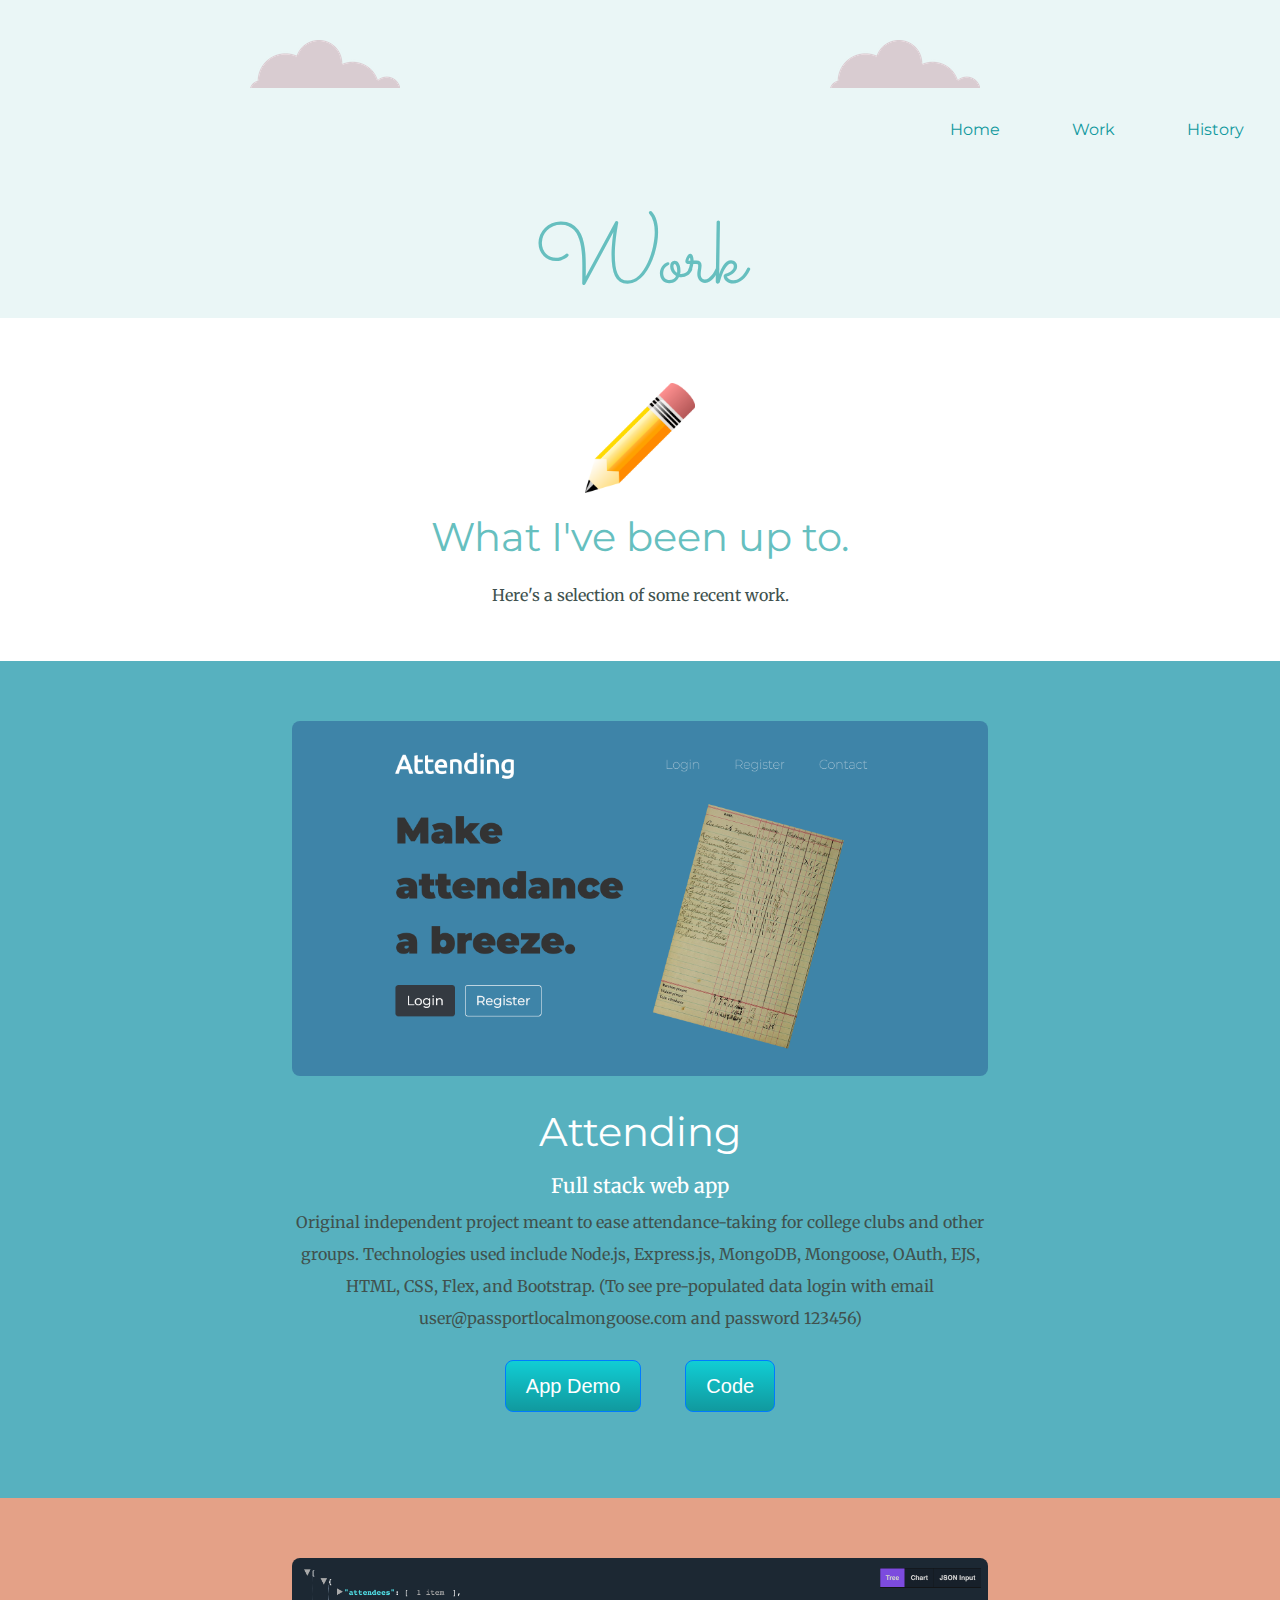
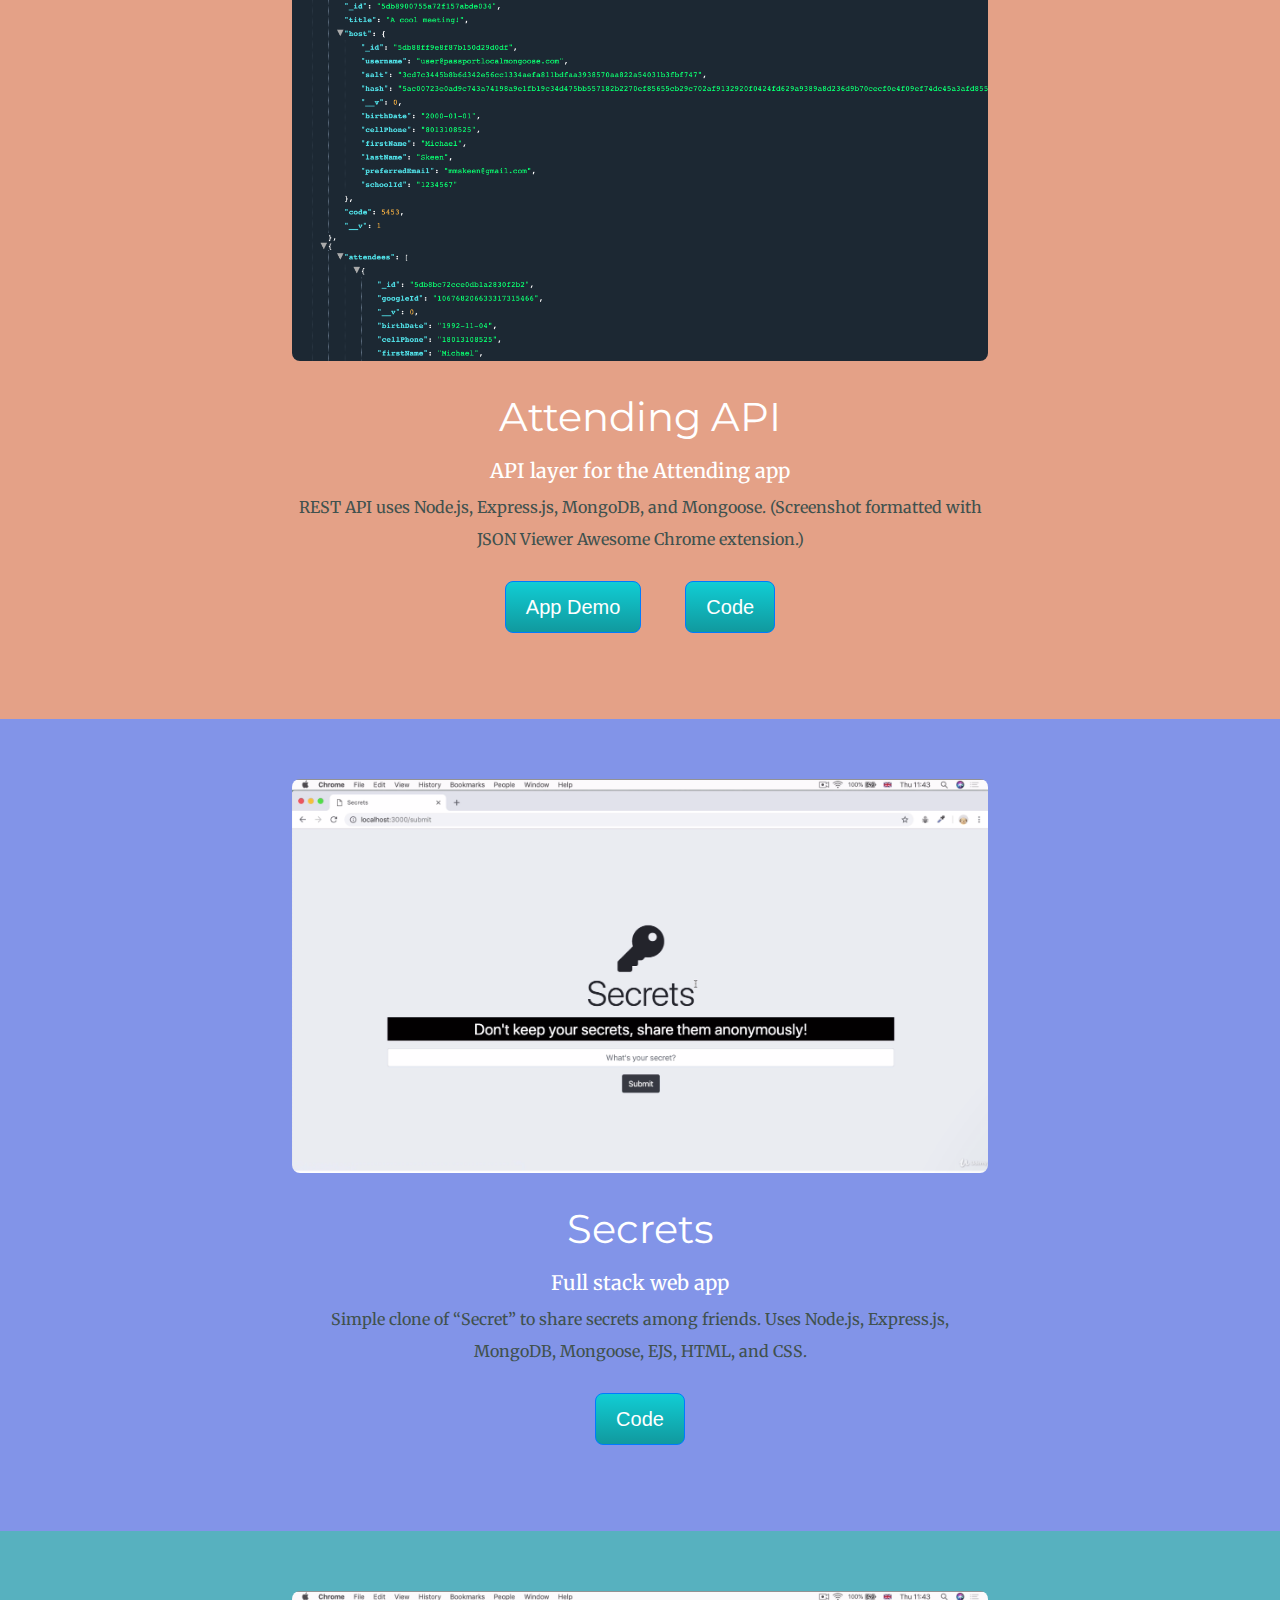
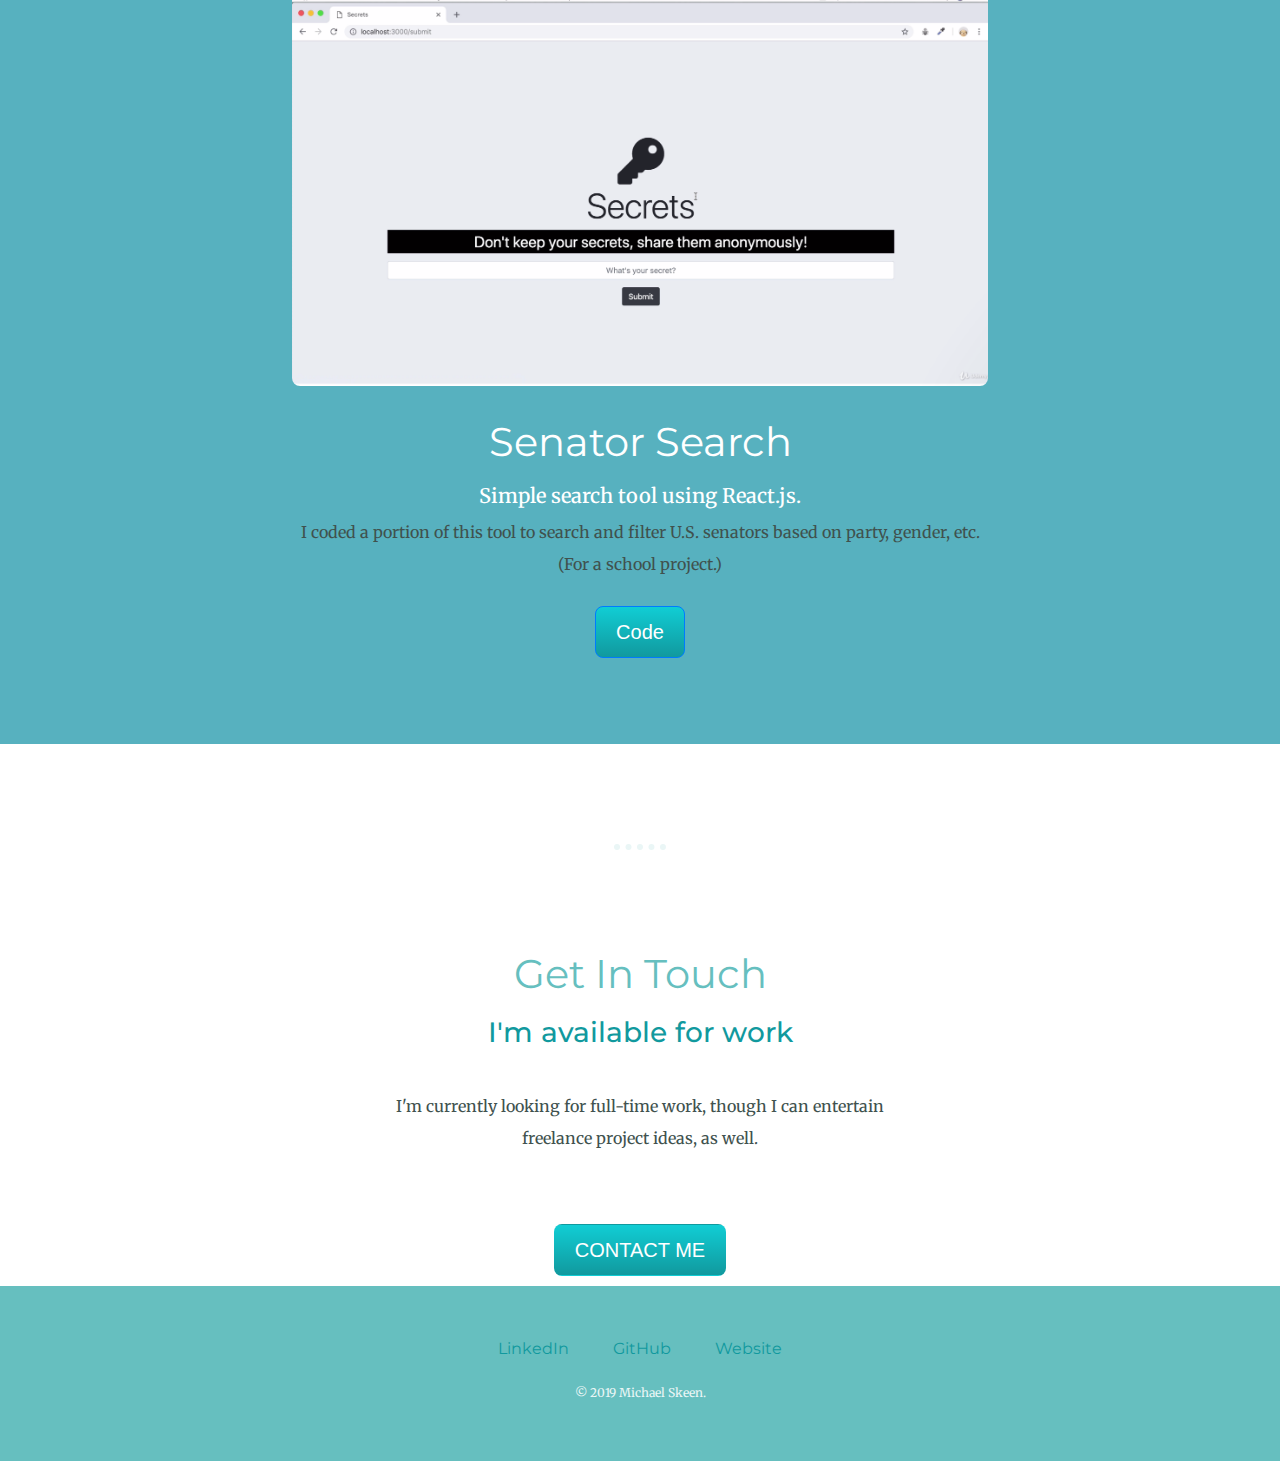
==== work.html @ 591f27da "first commit" ====
<!DOCTYPE html>
<html lang="en" dir="ltr">
  <head>
    <meta charset="utf-8">
    <title>Michael Skeen</title>
    <link rel="stylesheet" href="https://maxcdn.bootstrapcdn.com/bootstrap/4.4.1/css/bootstrap.min.css">
    <link rel="stylesheet" href="css/styles.css">
    <link rel="icon" href="favicon.ico">
    <link href="https://fonts.googleapis.com/css?family=Merriweather|Montserrat|Sacramento&display=swap" rel="stylesheet">
  </head>
  <body>
    <div class="top-container">
      <!-- Nav Bar -->
      <ul class="nav justify-content-end">
        <li class="nav-item">
          <a class="nav-link" href="index.html">Home</a>
        </li>
        <li class="nav-item">
          <a class="nav-link" href="#">Work</a>
        </li>
        <li class="nav-item">
          <a class="nav-link" href="#">History</a>
        </li>
      </ul>

      <img class="top-cloud" src="images/cloud.png" alt="cloud img" />
      <h1>Work</h1>
      <img class="left-cloud" src="images/cloud.png" alt="cloud img" />
    </div>
      <div class="profile portfolio-container-0">
        <img class="pencil-pic" src="images/big-pencil-vector-art.png" alt="pencil pic">
        <h2>What I've been up to.</h2>
        <p class="intro">Here's a selection of some recent work.</p>
      </div>

      <div class="project-container-1">
        <div class="project attending">
          <img class="program-screenshot" src="images/Attending-Screenshot.png" alt="programming icon">
          <div class="project-info">
            <h2>Attending</h2>
            <h5>Full stack web app</h5>
            <p>Original independent project meant to ease attendance-taking for college clubs and other groups.
              Technologies used include Node.js, Express.js, MongoDB, Mongoose, OAuth, EJS, HTML, CSS, Flex, and Bootstrap.
              (To see pre-populated data login with email user@passportlocalmongoose.com and password 123456)
            </p>
            <p>
              <a href="http://attendance-ejs.herokuapp.com/" class="btn btn-primary" target="_blank">App Demo</a>
              <a href="https://github.com/mmskeen/attendance" class="btn btn-primary" target="_blank">Code</a>
            </p>
          </div>
        </div>
      </div>
      <div class="project-container-2">
        <div class="project attending">
          <img class="program-screenshot" src="images/Attendance-API-Screenshot.png" alt="programming icon">
          <div class="project-info">
            <h2>Attending API</h2>
            <h5>API layer for the Attending app</h5>
            <p>REST API uses Node.js, Express.js, MongoDB, and Mongoose.
              (Screenshot formatted with JSON Viewer Awesome Chrome extension</a>.)
            </p>
            <p>
              <a href="https://attendance-api-124.herokuapp.com/meetings" class="btn btn-primary" target="_blank">App Demo</a>
              <a href="https://github.com/mmskeen/attendance-api" class="btn btn-primary" target="_blank">Code</a>
            </p>
          </div>
        </div>
      </div>
      <div class="project-container-3">
        <div class="project attending">
          <img class="program-screenshot" src="images/Secret-Screenshot.png" alt="programming icon">
          <div class="project-info">
            <h2>Secrets</h2>
            <h5>Full stack web app</h5>
            <p>Simple clone of “Secret” to share secrets among friends.
              Uses Node.js, Express.js, MongoDB, Mongoose, EJS, HTML, and CSS.
            </p>
            <p>
              <a href="https://github.com/mmskeen/secret" class="btn btn-primary" target="_blank">Code</a>
            </p>
          </div>
        </div>
      </div>
      <div class="project-container-4">
        <div class="project attending">
          <img class="program-screenshot" src="images/Secret-Screenshot.png" alt="programming icon">
          <div class="project-info">
            <h2>Senator Search</h2>
            <h5>Simple search tool using React.js.</h5>
            <p>I coded a portion of this tool to search and filter U.S. senators based on party, gender, etc.
              (For a school project.)
            </p>
            <p>
              <a href="https://github.com/mmskeen/senator-search" class="btn btn-primary" target="_blank">Code</a>
            </p>
          </div>
        </div>
      </div>

      <hr>
      <div class="contact-me">
        <h2>Get In Touch</h2>
        <h3>I'm available for work</h3>
        <p class="contact-msg">I'm currently looking for full-time work, though I can entertain freelance project ideas, as well.</p>
        <a class="btn" href="mailto:mmskeen@gmail.com">CONTACT ME</a>
      </div>


    <div class="bottom-container">
      <a class="footer-link" href="https://www.linkedin.com/in/michael-skeen/">LinkedIn</a>
      <a class="footer-link" href="https://github.com/mmskeen">GitHub</a>
      <a class="footer-link" href="index.html">Website</a>
      <p class="copyright">© 2019 Michael Skeen.</p>
    </div>
  </body>
</html>
---- css/styles.css ----
body {
  color: #40514E;
  margin: 0;
  text-align: center;
  font-family: 'Merriweather', serif;
  font-size: 100%;
}

hr {
  border-style: dotted none none none;
  border-color: #EAF6F6;
  border-width: 6px;
  margin: 100px auto;
  width: 4%;
}

h1 {
  margin: 50px auto 0 auto;
  font-family: 'Sacramento', cursive;
  font-size: 5.625rem;
  color: #66BFBF;
}

h2 {
  color: #66BFBF;
  font-family: 'Montserrat', sans-serif;
  font-size: 2.5rem;
  font-weight: normal;
  padding-bottom: 10px;
}

h3 {
  font-family: 'Montserrat', sans-serif;
  color: #11999E;
}

p {
  line-height: 2;
}

a {
  color: #11999E;
  font-family: 'Montserrat', sans-serif;
  margin: 10px 20px;
  text-decoration: none;
}

a:hover {
  color: #EAF6F6;
}

.top-container {
  background-color: #EAF6F6;
  position: relative;
  padding-top: 100px;
}

.middle-container {
  margin: 100px 0;
}

.portfolio-container-0 {
  margin: 50px 0 50px;
}

.project-container-1 {
  background-color: #57b1bf;
  padding: 60px;
}

.project-container-2 {
  background-color: #e4a187;
  padding: 60px;
}

.project-container-3{
  background-color: #798ce6ed;
  padding: 60px;
}

.project-container-4{
  background-color: #57b1bf;
  padding: 60px;
}

.project {
  margin: auto;
  width: 60%;
}

.project-info {
  padding: 2em 0 0;
}

.project h2, .project h5 {
  color: white;
}

.bottom-container {
  background-color: #66BFBF;
  padding: 50px 0 20px;
}

.pro {
  text-decoration: underline;
}

.intro {
  margin: auto;
  width: 30%;
}

.profile-pic {
  border-radius: 50%;
  height: 200px;
  margin-top: 50px;
  width: auto;
}

.pencil-pic {
  border-radius: 0%;
  height: 110px;
  margin-top: 15px;
  margin-bottom: 20px;
  width: auto;
}

.programming-icon {
  float: left;
  margin-right: 30px;
  width: 25%;
}

.program-screenshot {
  border-radius: 8px;
  max-width: 700px;
  width: 100%;
  height: auto;
}

.people-giph {
  float: right;
  margin-left: 30px;
  width: 25%;
}

.attribution {
  font-size: 7px;
}

.top-cloud {
  position: absolute;
  right: 300px;
  top: 40px;
}
.left-cloud {
  position: absolute;
  left: 250px;
  top: 40px;
}
.bottom-cloud {
  position: absolute;
  left: 250px;
  bottom: 300px;
}

.skill-row {
  margin: 100px auto;
  width: 50%;
  text-align: left;
}

.contact-msg {
  margin: 40px auto 60px;
  width: 40%;
}

.copyright {
  font-size: 0.75rem;
  color: #EAF6F6;
  padding: 20px 0;
}

.btn {
  background: #11cdd4;
  background-image: -webkit-linear-gradient(top, #11cdd4, #11999e);
  background-image: -moz-linear-gradient(top, #11cdd4, #11999e);
  background-image: -ms-linear-gradient(top, #11cdd4, #11999e);
  background-image: -o-linear-gradient(top, #11cdd4, #11999e);
  background-image: linear-gradient(to bottom, #11cdd4, #11999e);
  -webkit-border-radius: 8;
  -moz-border-radius: 8;
  border-radius: 8px;
  font-family: Arial;
  color: #ffffff;
  font-size: 20px;
  padding: 10px 20px 10px 20px;
  text-decoration: none;
}

.btn:hover {
  background: #30e3cb;
  background-image: -webkit-linear-gradient(top, #30e3cb, #2bc4ad);
  background-image: -moz-linear-gradient(top, #30e3cb, #2bc4ad);
  background-image: -ms-linear-gradient(top, #30e3cb, #2bc4ad);
  background-image: -o-linear-gradient(top, #30e3cb, #2bc4ad);
  background-image: linear-gradient(to bottom, #30e3cb, #2bc4ad);
  text-decoration: none;
}
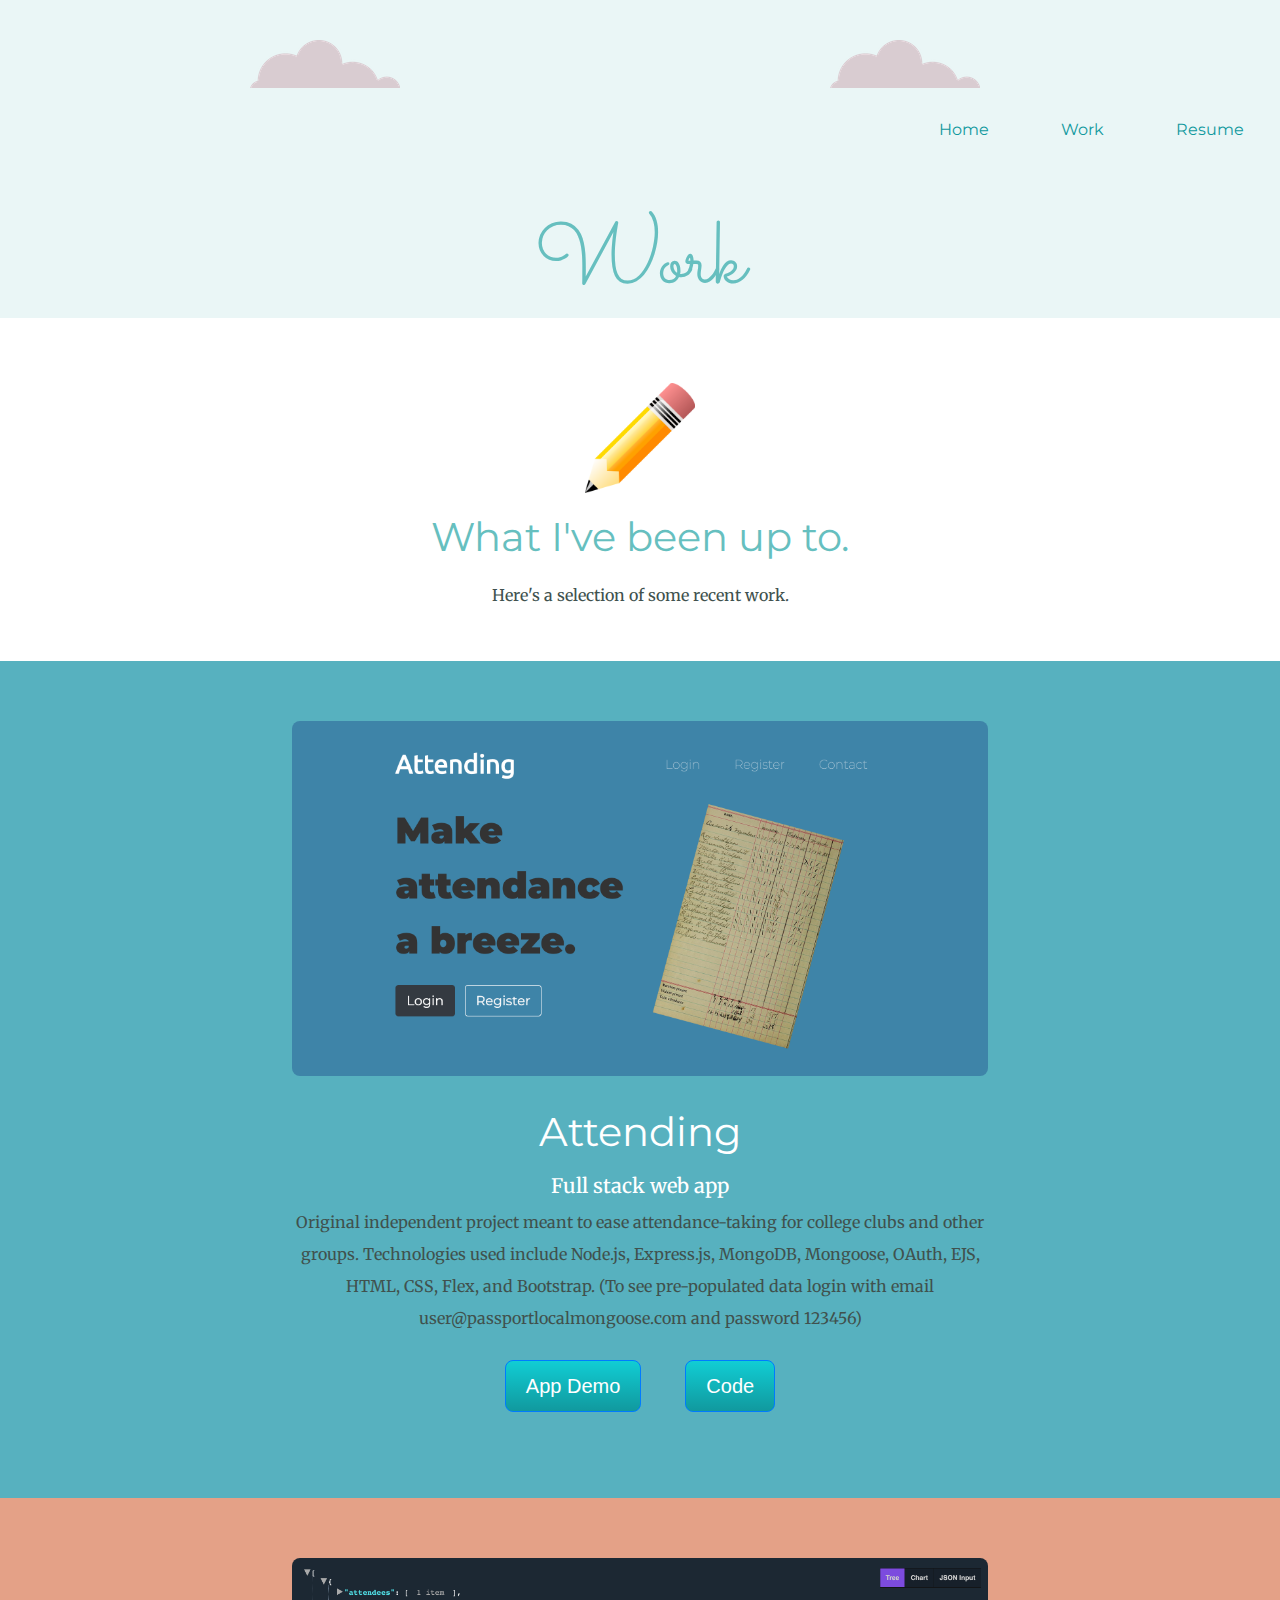
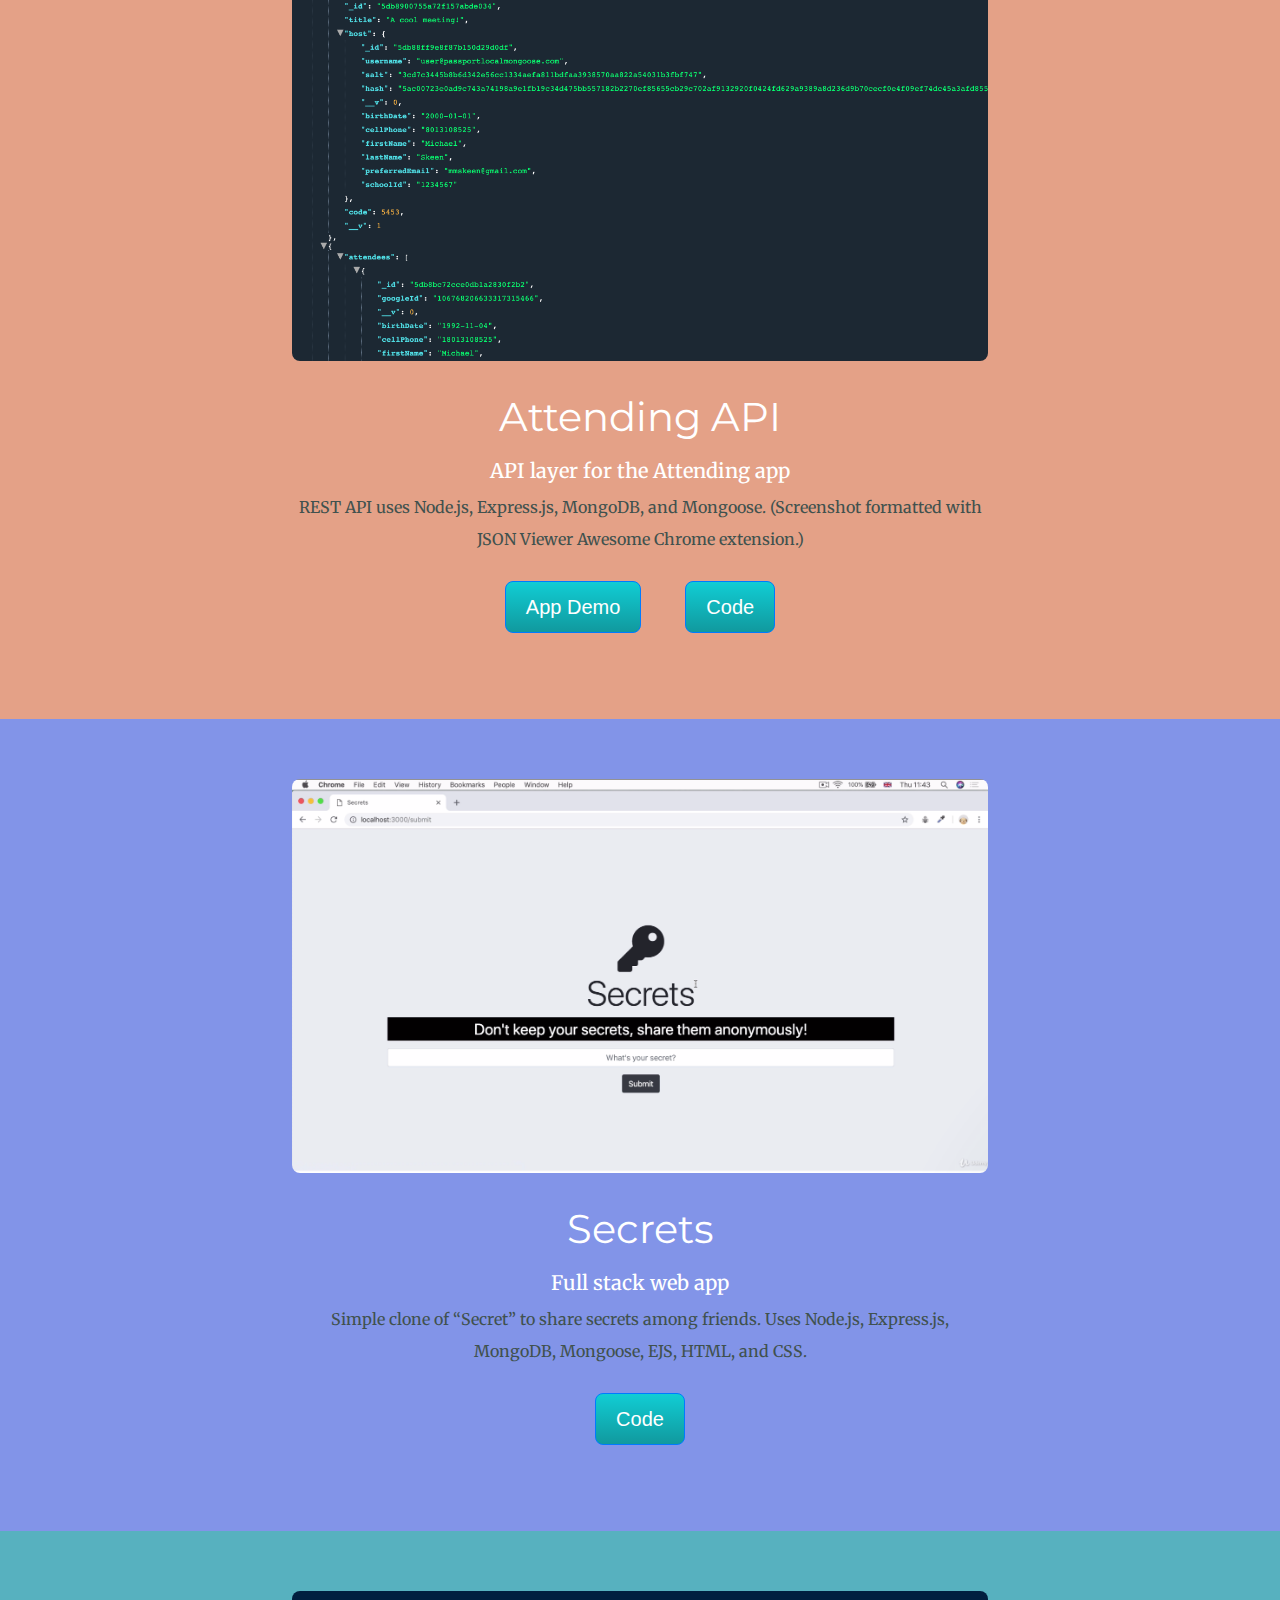
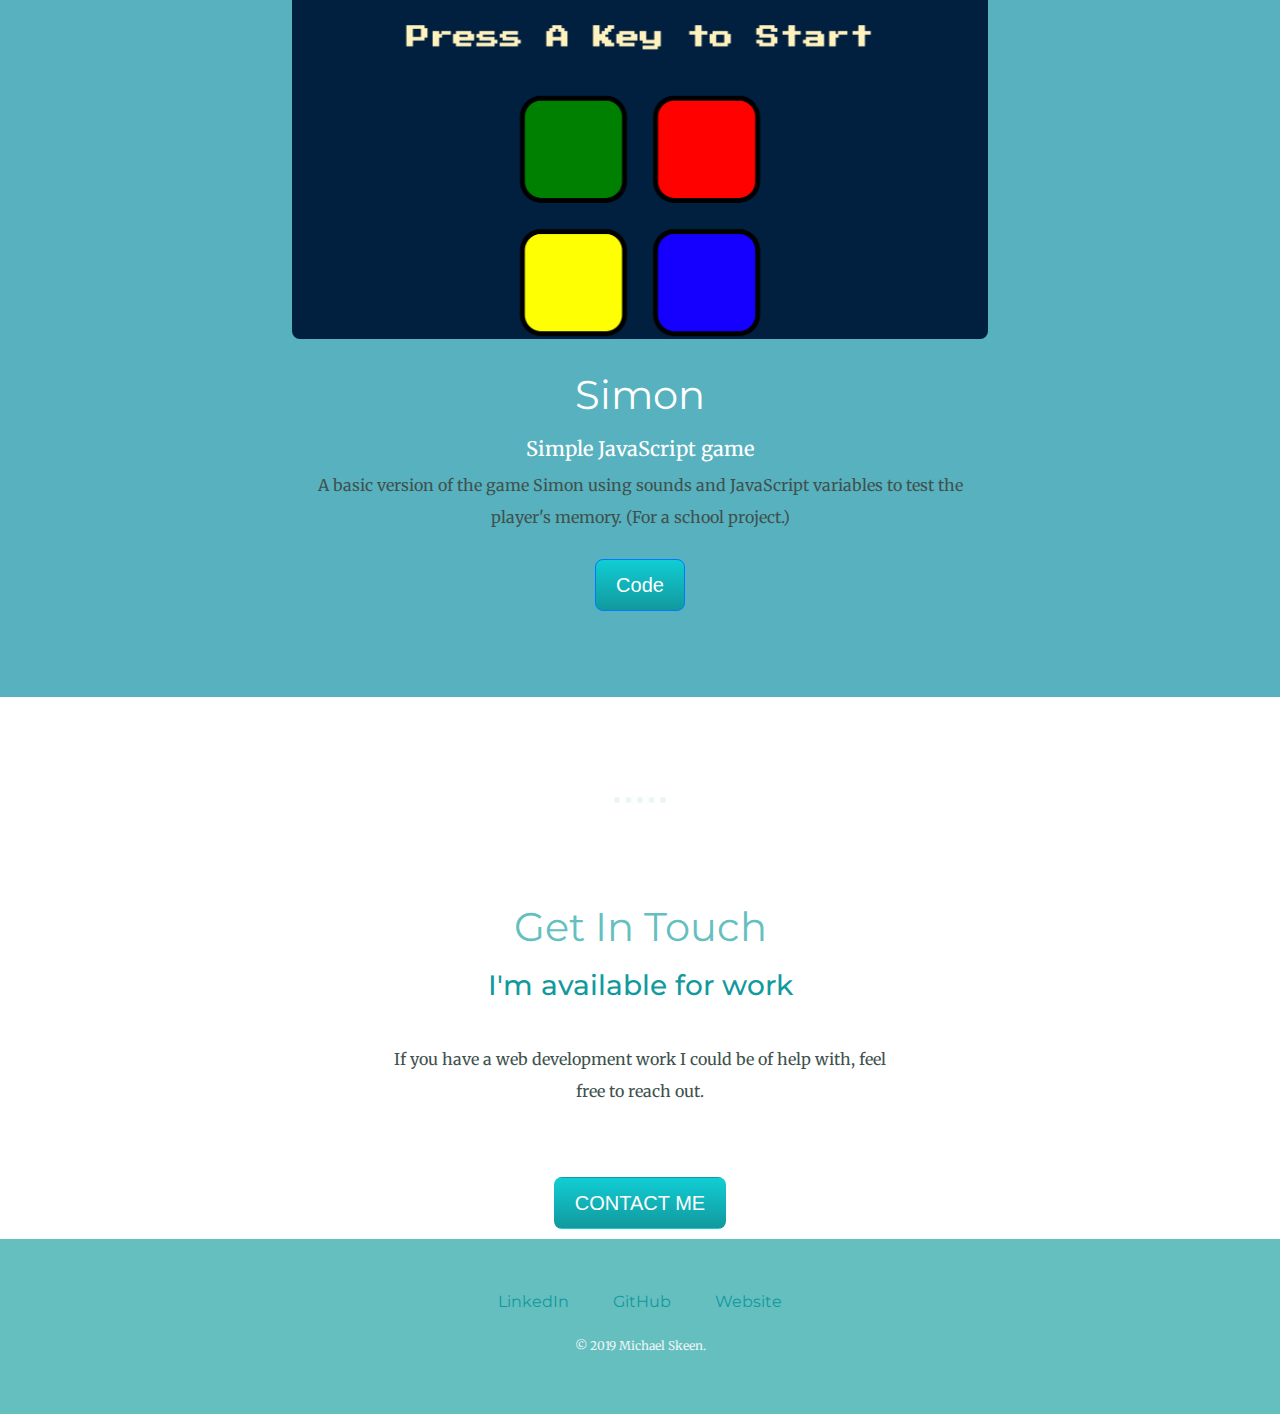
==== commit ef95f80e: "some updates" ====
--- a/work.html
+++ b/work.html
@@ -5,7 +5,7 @@
     <title>Michael Skeen</title>
     <link rel="stylesheet" href="https://maxcdn.bootstrapcdn.com/bootstrap/4.4.1/css/bootstrap.min.css">
     <link rel="stylesheet" href="css/styles.css">
-    <link rel="icon" href="favicon.ico">
+    <link rel="icon" href="favicon_S.ico">
     <link href="https://fonts.googleapis.com/css?family=Merriweather|Montserrat|Sacramento&display=swap" rel="stylesheet">
   </head>
   <body>
@@ -19,7 +19,7 @@
           <a class="nav-link" href="#">Work</a>
         </li>
         <li class="nav-item">
-          <a class="nav-link" href="#">History</a>
+          <a class="nav-link" href="Michael Skeen Resume 2019.pdf" download>Resume</a>
         </li>
       </ul>
 
@@ -83,15 +83,15 @@
       </div>
       <div class="project-container-4">
         <div class="project attending">
-          <img class="program-screenshot" src="images/Secret-Screenshot.png" alt="programming icon">
+          <img class="program-screenshot" src="images/simon-screenshot.png" alt="programming icon">
           <div class="project-info">
-            <h2>Senator Search</h2>
-            <h5>Simple search tool using React.js.</h5>
-            <p>I coded a portion of this tool to search and filter U.S. senators based on party, gender, etc.
+            <h2>Simon</h2>
+            <h5>Simple JavaScript game</h5>
+            <p>A basic version of the game Simon using sounds and JavaScript variables to test the player's memory.
               (For a school project.)
             </p>
             <p>
-              <a href="https://github.com/mmskeen/senator-search" class="btn btn-primary" target="_blank">Code</a>
+              <a href="https://github.com/mmskeen/simon-game" class="btn btn-primary" target="_blank">Code</a>
             </p>
           </div>
         </div>
@@ -101,7 +101,7 @@
       <div class="contact-me">
         <h2>Get In Touch</h2>
         <h3>I'm available for work</h3>
-        <p class="contact-msg">I'm currently looking for full-time work, though I can entertain freelance project ideas, as well.</p>
+        <p class="contact-msg">If you have a web development work I could be of help with, feel free to reach out.</p>
         <a class="btn" href="mailto:mmskeen@gmail.com">CONTACT ME</a>
       </div>
 
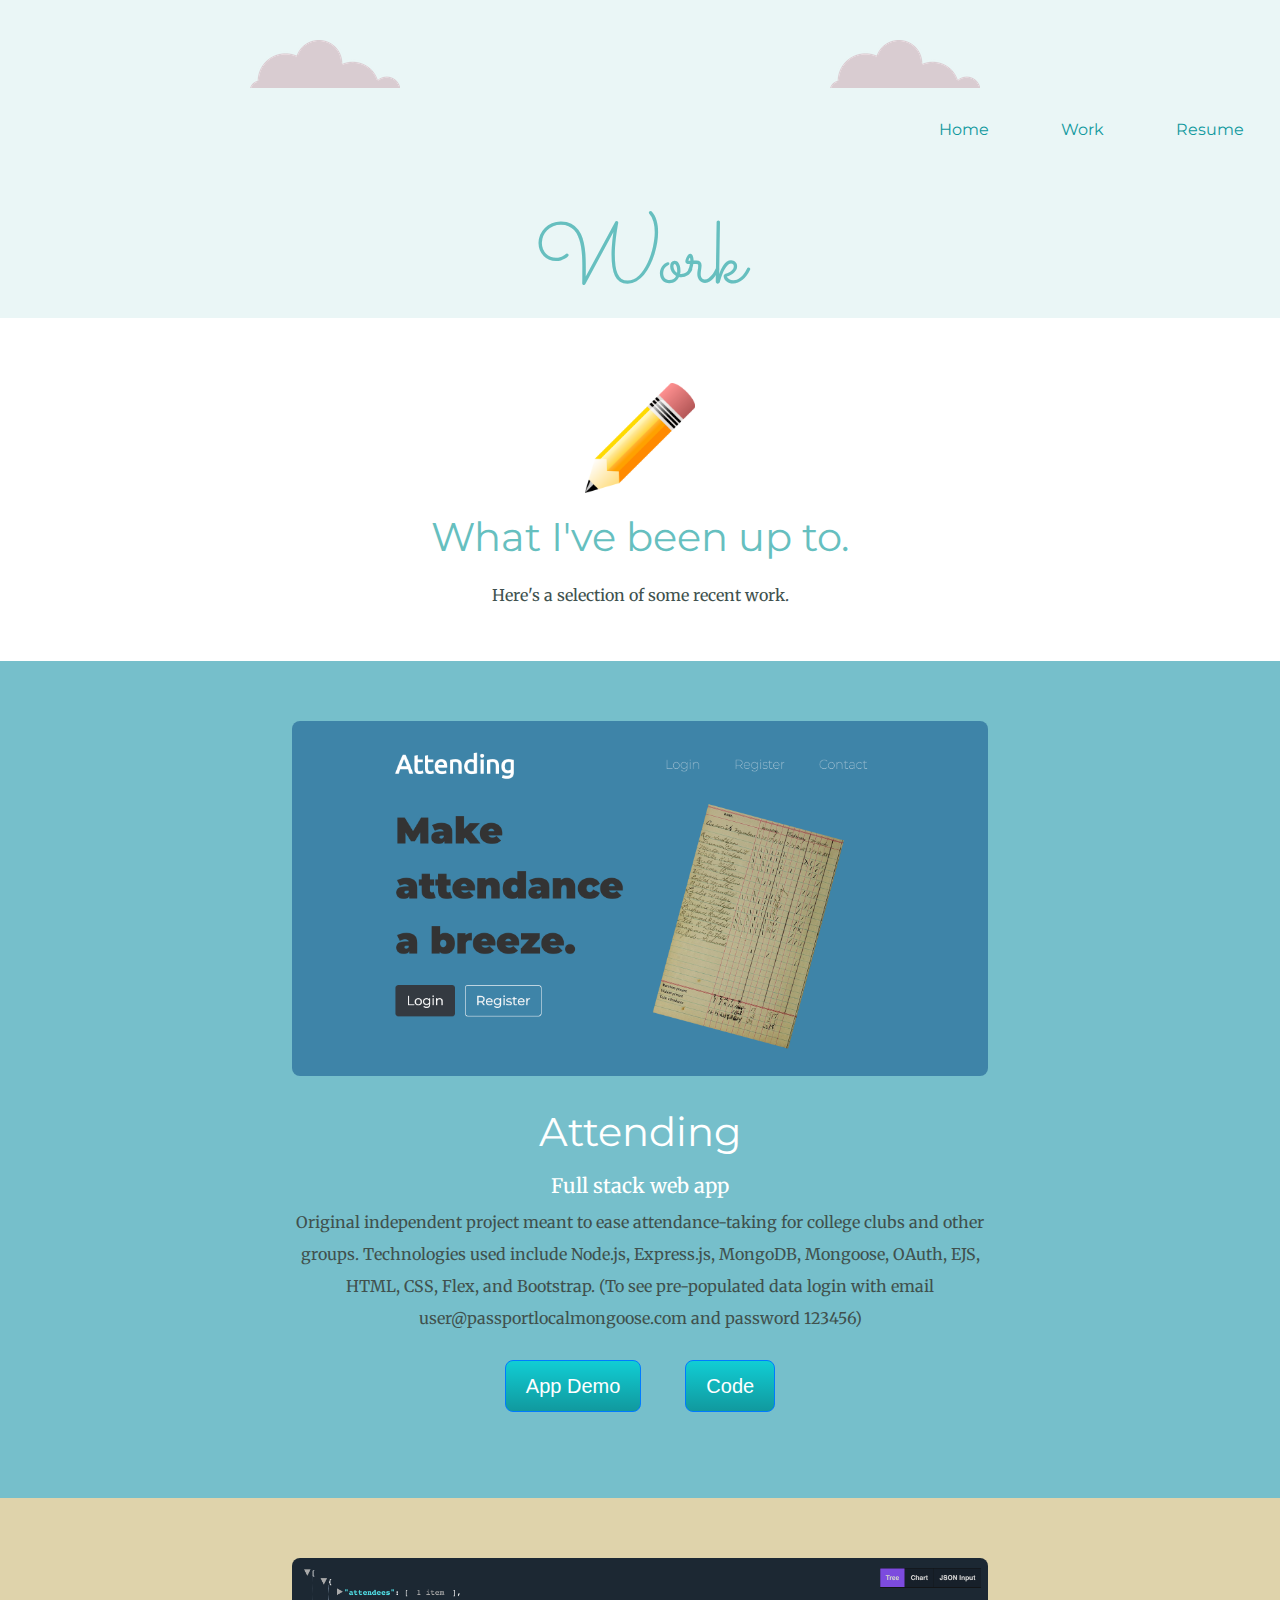
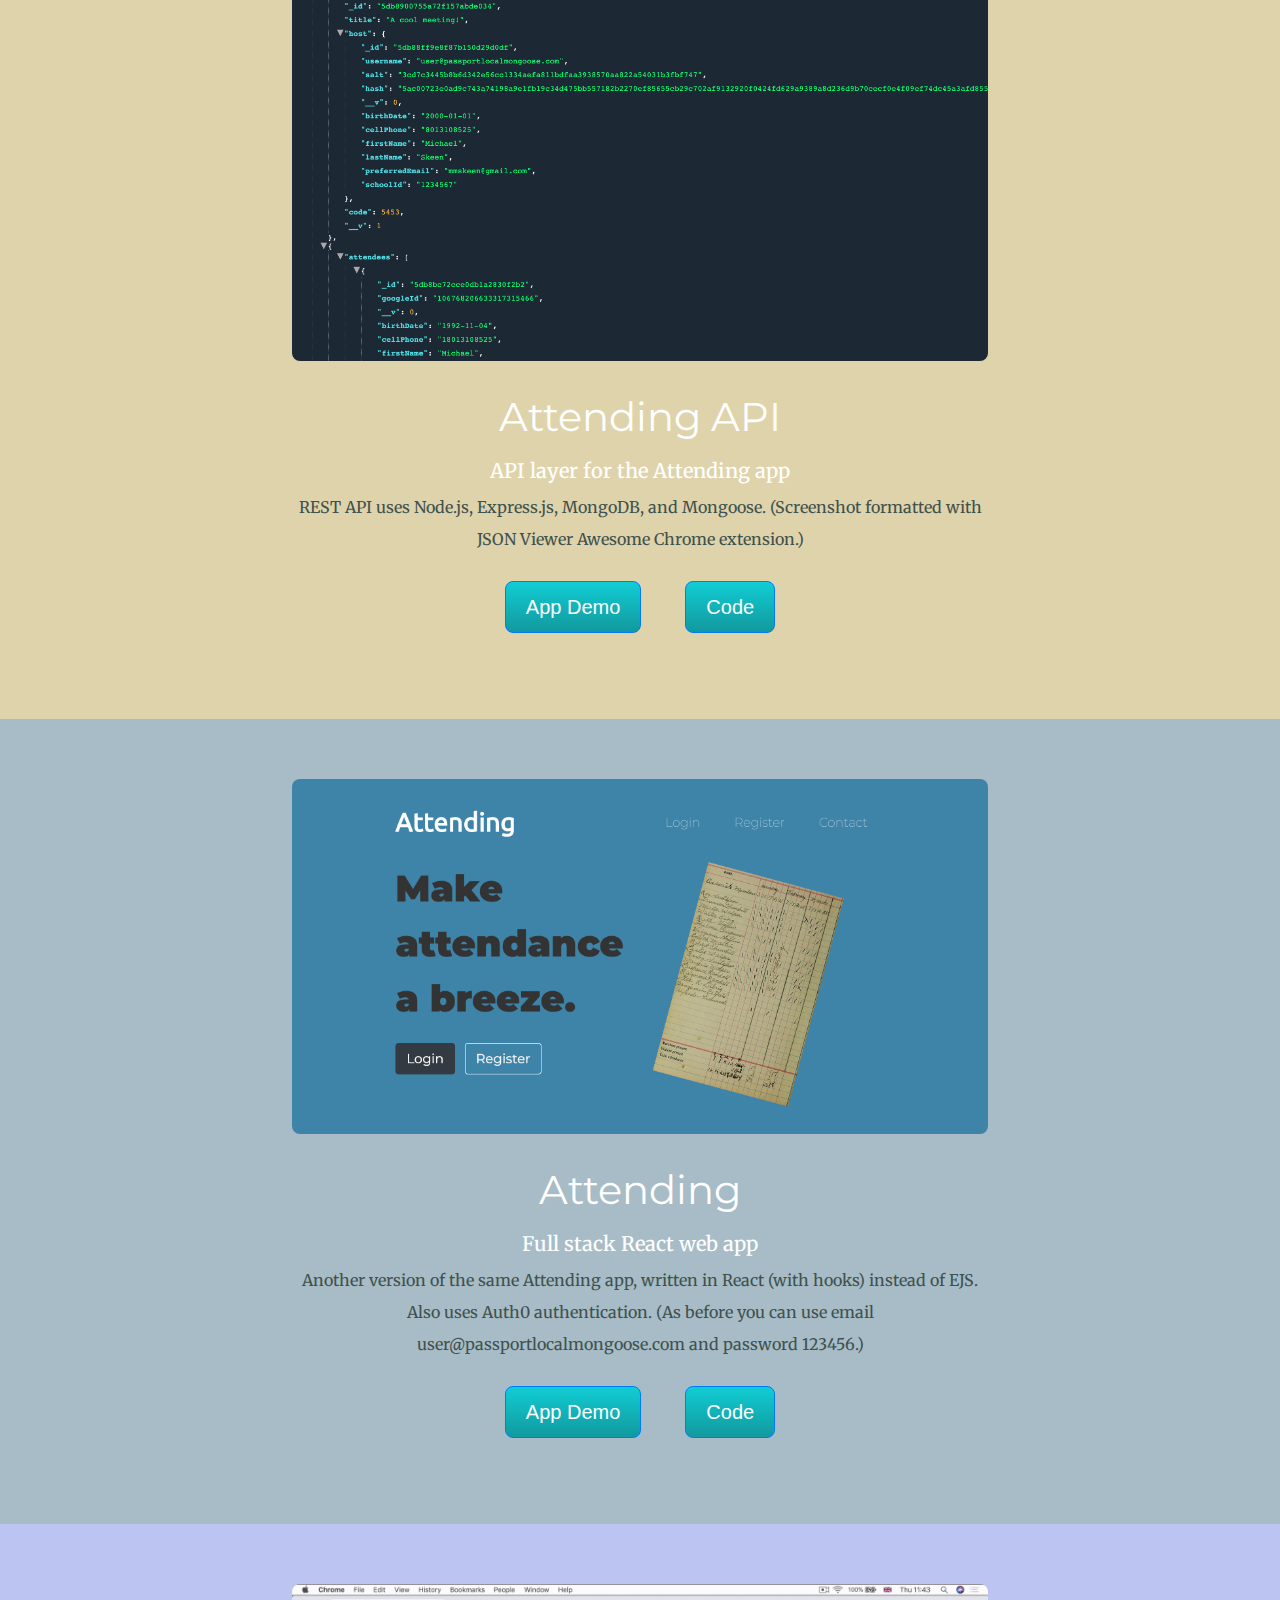
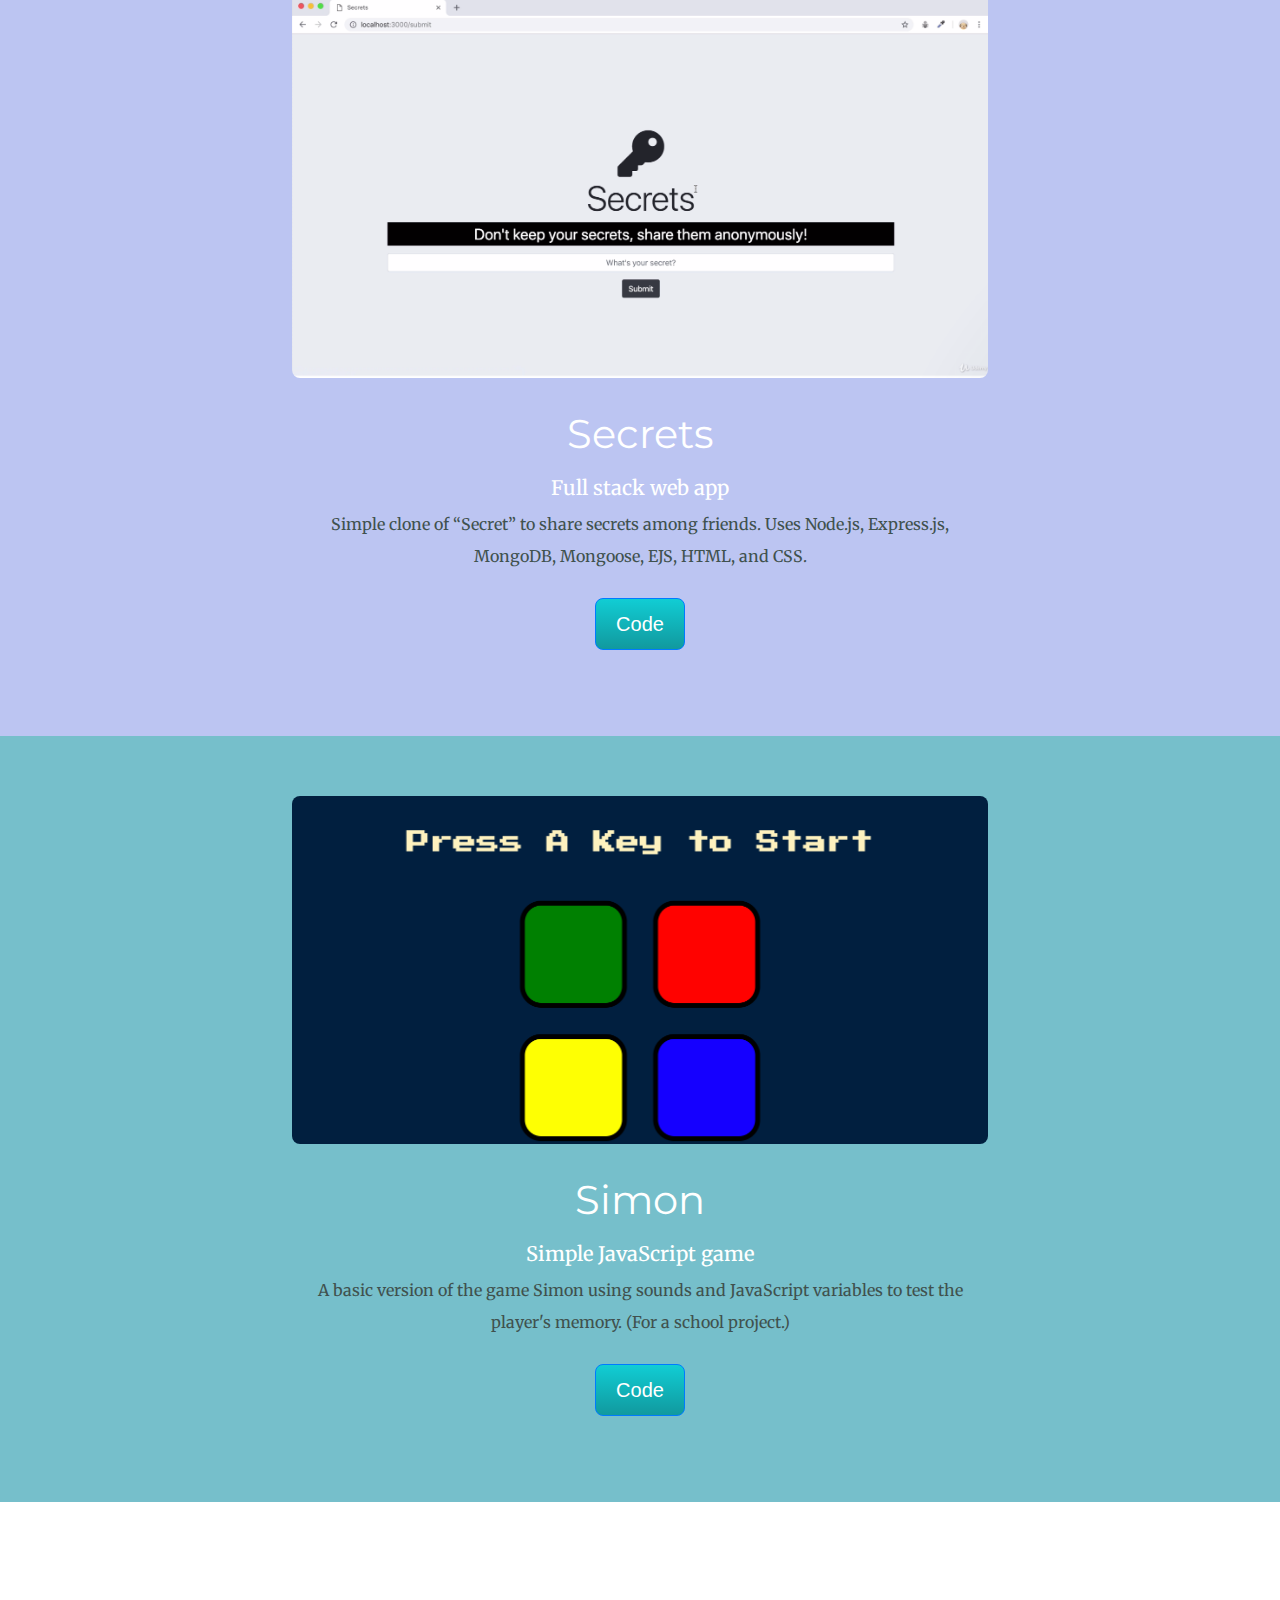
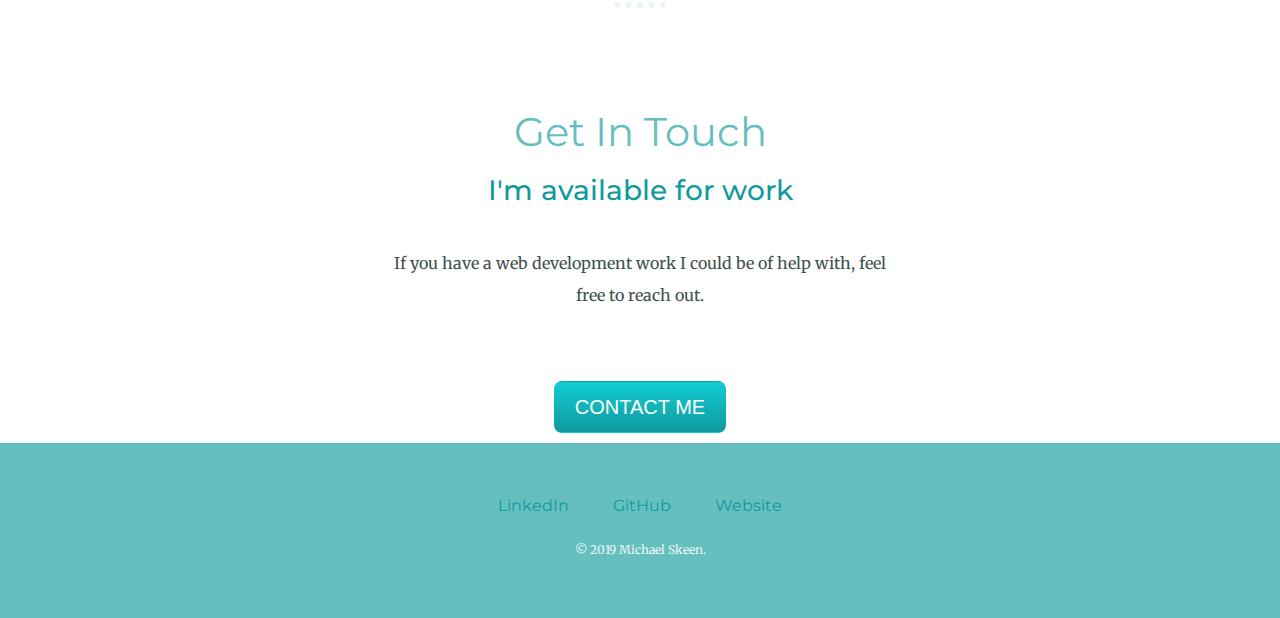
==== commit 0913474f: "Updated website" ====
--- a/work.html
+++ b/work.html
@@ -1,116 +1,137 @@
 <!DOCTYPE html>
 <html lang="en" dir="ltr">
-  <head>
-    <meta charset="utf-8">
-    <title>Michael Skeen</title>
-    <link rel="stylesheet" href="https://maxcdn.bootstrapcdn.com/bootstrap/4.4.1/css/bootstrap.min.css">
-    <link rel="stylesheet" href="css/styles.css">
-    <link rel="icon" href="favicon_S.ico">
-    <link href="https://fonts.googleapis.com/css?family=Merriweather|Montserrat|Sacramento&display=swap" rel="stylesheet">
-  </head>
-  <body>
-    <div class="top-container">
-      <!-- Nav Bar -->
-      <ul class="nav justify-content-end">
-        <li class="nav-item">
-          <a class="nav-link" href="index.html">Home</a>
-        </li>
-        <li class="nav-item">
-          <a class="nav-link" href="#">Work</a>
-        </li>
-        <li class="nav-item">
-          <a class="nav-link" href="Michael Skeen Resume 2019.pdf" download>Resume</a>
-        </li>
-      </ul>
 
-      <img class="top-cloud" src="images/cloud.png" alt="cloud img" />
-      <h1>Work</h1>
-      <img class="left-cloud" src="images/cloud.png" alt="cloud img" />
+<head>
+  <meta charset="utf-8">
+  <title>Michael Skeen</title>
+  <link rel="stylesheet" href="https://maxcdn.bootstrapcdn.com/bootstrap/4.4.1/css/bootstrap.min.css">
+  <link rel="stylesheet" href="css/styles.css">
+  <link rel="icon" href="favicon_S.ico">
+  <link href="https://fonts.googleapis.com/css?family=Merriweather|Montserrat|Sacramento&display=swap" rel="stylesheet">
+</head>
+
+<body>
+  <div class="top-container">
+    <!-- Nav Bar -->
+    <ul class="nav justify-content-end">
+      <li class="nav-item">
+        <a class="nav-link" href="index.html">Home</a>
+      </li>
+      <li class="nav-item">
+        <a class="nav-link" href="#">Work</a>
+      </li>
+      <li class="nav-item">
+        <a class="nav-link" href="Michael Skeen Resume 2020.pdf" download>Resume</a>
+      </li>
+    </ul>
+
+    <img class="top-cloud" src="images/cloud.png" alt="cloud img" />
+    <h1>Work</h1>
+    <img class="left-cloud" src="images/cloud.png" alt="cloud img" />
+  </div>
+  <div class="profile portfolio-container-0">
+    <img class="pencil-pic" src="images/big-pencil-vector-art.png" alt="pencil pic">
+    <h2>What I've been up to.</h2>
+    <p class="intro">Here's a selection of some recent work.</p>
+  </div>
+
+  <div class="project-container-1">
+    <div class="project attending">
+      <img class="program-screenshot" src="images/Attending-Screenshot.png" alt="programming icon">
+      <div class="project-info">
+        <h2>Attending</h2>
+        <h5>Full stack web app</h5>
+        <p>Original independent project meant to ease attendance-taking for college clubs and other groups.
+          Technologies used include Node.js, Express.js, MongoDB, Mongoose, OAuth, EJS, HTML, CSS, Flex, and Bootstrap.
+          (To see pre-populated data login with email user@passportlocalmongoose.com and password 123456)
+        </p>
+        <p>
+          <a href="http://attendance-ejs.herokuapp.com/" class="btn btn-primary" target="_blank">App Demo</a>
+          <a href="https://github.com/mmskeen/attendance-ejs" class="btn btn-primary" target="_blank">Code</a>
+        </p>
+      </div>
     </div>
-      <div class="profile portfolio-container-0">
-        <img class="pencil-pic" src="images/big-pencil-vector-art.png" alt="pencil pic">
-        <h2>What I've been up to.</h2>
-        <p class="intro">Here's a selection of some recent work.</p>
+  </div>
+  <div class="project-container-2">
+    <div class="project attending">
+      <img class="program-screenshot" src="images/Attendance-API-Screenshot.png" alt="programming icon">
+      <div class="project-info">
+        <h2>Attending API</h2>
+        <h5>API layer for the Attending app</h5>
+        <p>REST API uses Node.js, Express.js, MongoDB, and Mongoose.
+          (Screenshot formatted with JSON Viewer Awesome Chrome extension</a>.)
+        </p>
+        <p>
+          <a href="https://attendance-ejs.herokuapp.com/api/meetings" class="btn btn-primary" target="_blank">App
+            Demo</a>
+          <a href="https://github.com/mmskeen/attendance-ejs" class="btn btn-primary" target="_blank">Code</a>
+        </p>
       </div>
+    </div>
+  </div>
+  <div class="project-container-2-1">
+    <div class="project attending">
+      <img class="program-screenshot" src="images/Attending-Screenshot.png" alt="programming icon">
+      <div class="project-info">
+        <h2>Attending</h2>
+        <h5>Full stack React web app</h5>
+        <p>Another version of the same Attending app, written in React (with hooks) instead of EJS. Also uses Auth0
+          authentication.
+          (As before you can use email user@passportlocalmongoose.com and password 123456.)
+        </p>
+        <p>
+          <a href="http://attendance-ejs.herokuapp.com/" class="btn btn-primary" target="_blank">App Demo</a>
+          <a href="https://github.com/mmskeen/attendance-ejs" class="btn btn-primary" target="_blank">Code</a>
+        </p>
+      </div>
+    </div>
+  </div>
+  <div class="project-container-3">
+    <div class="project attending">
+      <img class="program-screenshot" src="images/Secret-Screenshot.png" alt="programming icon">
+      <div class="project-info">
+        <h2>Secrets</h2>
+        <h5>Full stack web app</h5>
+        <p>Simple clone of “Secret” to share secrets among friends.
+          Uses Node.js, Express.js, MongoDB, Mongoose, EJS, HTML, and CSS.
+        </p>
+        <p>
+          <a href="https://github.com/mmskeen/secret" class="btn btn-primary" target="_blank">Code</a>
+        </p>
+      </div>
+    </div>
+  </div>
+  <div class="project-container-4">
+    <div class="project attending">
+      <img class="program-screenshot" src="images/simon-screenshot.png" alt="programming icon">
+      <div class="project-info">
+        <h2>Simon</h2>
+        <h5>Simple JavaScript game</h5>
+        <p>A basic version of the game Simon using sounds and JavaScript variables to test the player's memory.
+          (For a school project.)
+        </p>
+        <p>
+          <a href="https://github.com/mmskeen/simon-game" class="btn btn-primary" target="_blank">Code</a>
+        </p>
+      </div>
+    </div>
+  </div>
 
-      <div class="project-container-1">
-        <div class="project attending">
-          <img class="program-screenshot" src="images/Attending-Screenshot.png" alt="programming icon">
-          <div class="project-info">
-            <h2>Attending</h2>
-            <h5>Full stack web app</h5>
-            <p>Original independent project meant to ease attendance-taking for college clubs and other groups.
-              Technologies used include Node.js, Express.js, MongoDB, Mongoose, OAuth, EJS, HTML, CSS, Flex, and Bootstrap.
-              (To see pre-populated data login with email user@passportlocalmongoose.com and password 123456)
-            </p>
-            <p>
-              <a href="http://attendance-ejs.herokuapp.com/" class="btn btn-primary" target="_blank">App Demo</a>
-              <a href="https://github.com/mmskeen/attendance" class="btn btn-primary" target="_blank">Code</a>
-            </p>
-          </div>
-        </div>
-      </div>
-      <div class="project-container-2">
-        <div class="project attending">
-          <img class="program-screenshot" src="images/Attendance-API-Screenshot.png" alt="programming icon">
-          <div class="project-info">
-            <h2>Attending API</h2>
-            <h5>API layer for the Attending app</h5>
-            <p>REST API uses Node.js, Express.js, MongoDB, and Mongoose.
-              (Screenshot formatted with JSON Viewer Awesome Chrome extension</a>.)
-            </p>
-            <p>
-              <a href="https://attendance-api-124.herokuapp.com/meetings" class="btn btn-primary" target="_blank">App Demo</a>
-              <a href="https://github.com/mmskeen/attendance-api" class="btn btn-primary" target="_blank">Code</a>
-            </p>
-          </div>
-        </div>
-      </div>
-      <div class="project-container-3">
-        <div class="project attending">
-          <img class="program-screenshot" src="images/Secret-Screenshot.png" alt="programming icon">
-          <div class="project-info">
-            <h2>Secrets</h2>
-            <h5>Full stack web app</h5>
-            <p>Simple clone of “Secret” to share secrets among friends.
-              Uses Node.js, Express.js, MongoDB, Mongoose, EJS, HTML, and CSS.
-            </p>
-            <p>
-              <a href="https://github.com/mmskeen/secret" class="btn btn-primary" target="_blank">Code</a>
-            </p>
-          </div>
-        </div>
-      </div>
-      <div class="project-container-4">
-        <div class="project attending">
-          <img class="program-screenshot" src="images/simon-screenshot.png" alt="programming icon">
-          <div class="project-info">
-            <h2>Simon</h2>
-            <h5>Simple JavaScript game</h5>
-            <p>A basic version of the game Simon using sounds and JavaScript variables to test the player's memory.
-              (For a school project.)
-            </p>
-            <p>
-              <a href="https://github.com/mmskeen/simon-game" class="btn btn-primary" target="_blank">Code</a>
-            </p>
-          </div>
-        </div>
-      </div>
-
-      <hr>
-      <div class="contact-me">
-        <h2>Get In Touch</h2>
-        <h3>I'm available for work</h3>
-        <p class="contact-msg">If you have a web development work I could be of help with, feel free to reach out.</p>
-        <a class="btn" href="mailto:mmskeen@gmail.com">CONTACT ME</a>
-      </div>
+  <hr>
+  <div class="contact-me">
+    <h2>Get In Touch</h2>
+    <h3>I'm available for work</h3>
+    <p class="contact-msg">If you have a web development work I could be of help with, feel free to reach out.</p>
+    <a class="btn" href="mailto:mmskeen@gmail.com">CONTACT ME</a>
+  </div>
 
 
-    <div class="bottom-container">
-      <a class="footer-link" href="https://www.linkedin.com/in/michael-skeen/">LinkedIn</a>
-      <a class="footer-link" href="https://github.com/mmskeen">GitHub</a>
-      <a class="footer-link" href="index.html">Website</a>
-      <p class="copyright">© 2019 Michael Skeen.</p>
-    </div>
-  </body>
-</html>
+  <div class="bottom-container">
+    <a class="footer-link" href="https://www.linkedin.com/in/michael-skeen/">LinkedIn</a>
+    <a class="footer-link" href="https://github.com/mmskeen">GitHub</a>
+    <a class="footer-link" href="index.html">Website</a>
+    <p class="copyright">© 2019 Michael Skeen.</p>
+  </div>
+</body>
+
+</html>--- a/css/styles.css
+++ b/css/styles.css
@@ -46,7 +46,7 @@
 }
 
 a:hover {
-  color: #EAF6F6;
+  color: #7bdcdc;
 }
 
 .top-container {
@@ -64,22 +64,27 @@
 }
 
 .project-container-1 {
-  background-color: #57b1bf;
+  background-color: #57b1bfD0;
   padding: 60px;
 }
 
 .project-container-2 {
-  background-color: #e4a187;
+  background-color: #bfa85780; /* #e4a187; */
+  padding: 60px;
+}
+
+.project-container-2-1{
+  background-color: #50798e80; /*  #4f3da8; */
   padding: 60px;
 }
 
 .project-container-3{
-  background-color: #798ce6ed;
+  background-color: #798ce680;
   padding: 60px;
 }
 
 .project-container-4{
-  background-color: #57b1bf;
+  background-color: #57b1bfD0;
   padding: 60px;
 }
 
@@ -182,7 +187,7 @@
 }
 
 .btn {
-  background: #11cdd4;
+  background: #11cdd480;
   background-image: -webkit-linear-gradient(top, #11cdd4, #11999e);
   background-image: -moz-linear-gradient(top, #11cdd4, #11999e);
   background-image: -ms-linear-gradient(top, #11cdd4, #11999e);
@@ -199,11 +204,11 @@
 }
 
 .btn:hover {
-  background: #30e3cb;
-  background-image: -webkit-linear-gradient(top, #30e3cb, #2bc4ad);
-  background-image: -moz-linear-gradient(top, #30e3cb, #2bc4ad);
-  background-image: -ms-linear-gradient(top, #30e3cb, #2bc4ad);
-  background-image: -o-linear-gradient(top, #30e3cb, #2bc4ad);
-  background-image: linear-gradient(to bottom, #30e3cb, #2bc4ad);
+  background: #0069d940; /* #30e3cb; */ 
+  background-image: -webkit-linear-gradient(top, #0069d940, #0069d901);
+  background-image: -moz-linear-gradient(top, #0069d940, #0069d901);
+  background-image: -ms-linear-gradient(top, #0069d940, #0069d901);
+  background-image: -o-linear-gradient(top, #0069d940, #0069d901);
+  background-image: linear-gradient(to bottom, #0069d940, #0069d901);
   text-decoration: none;
 }
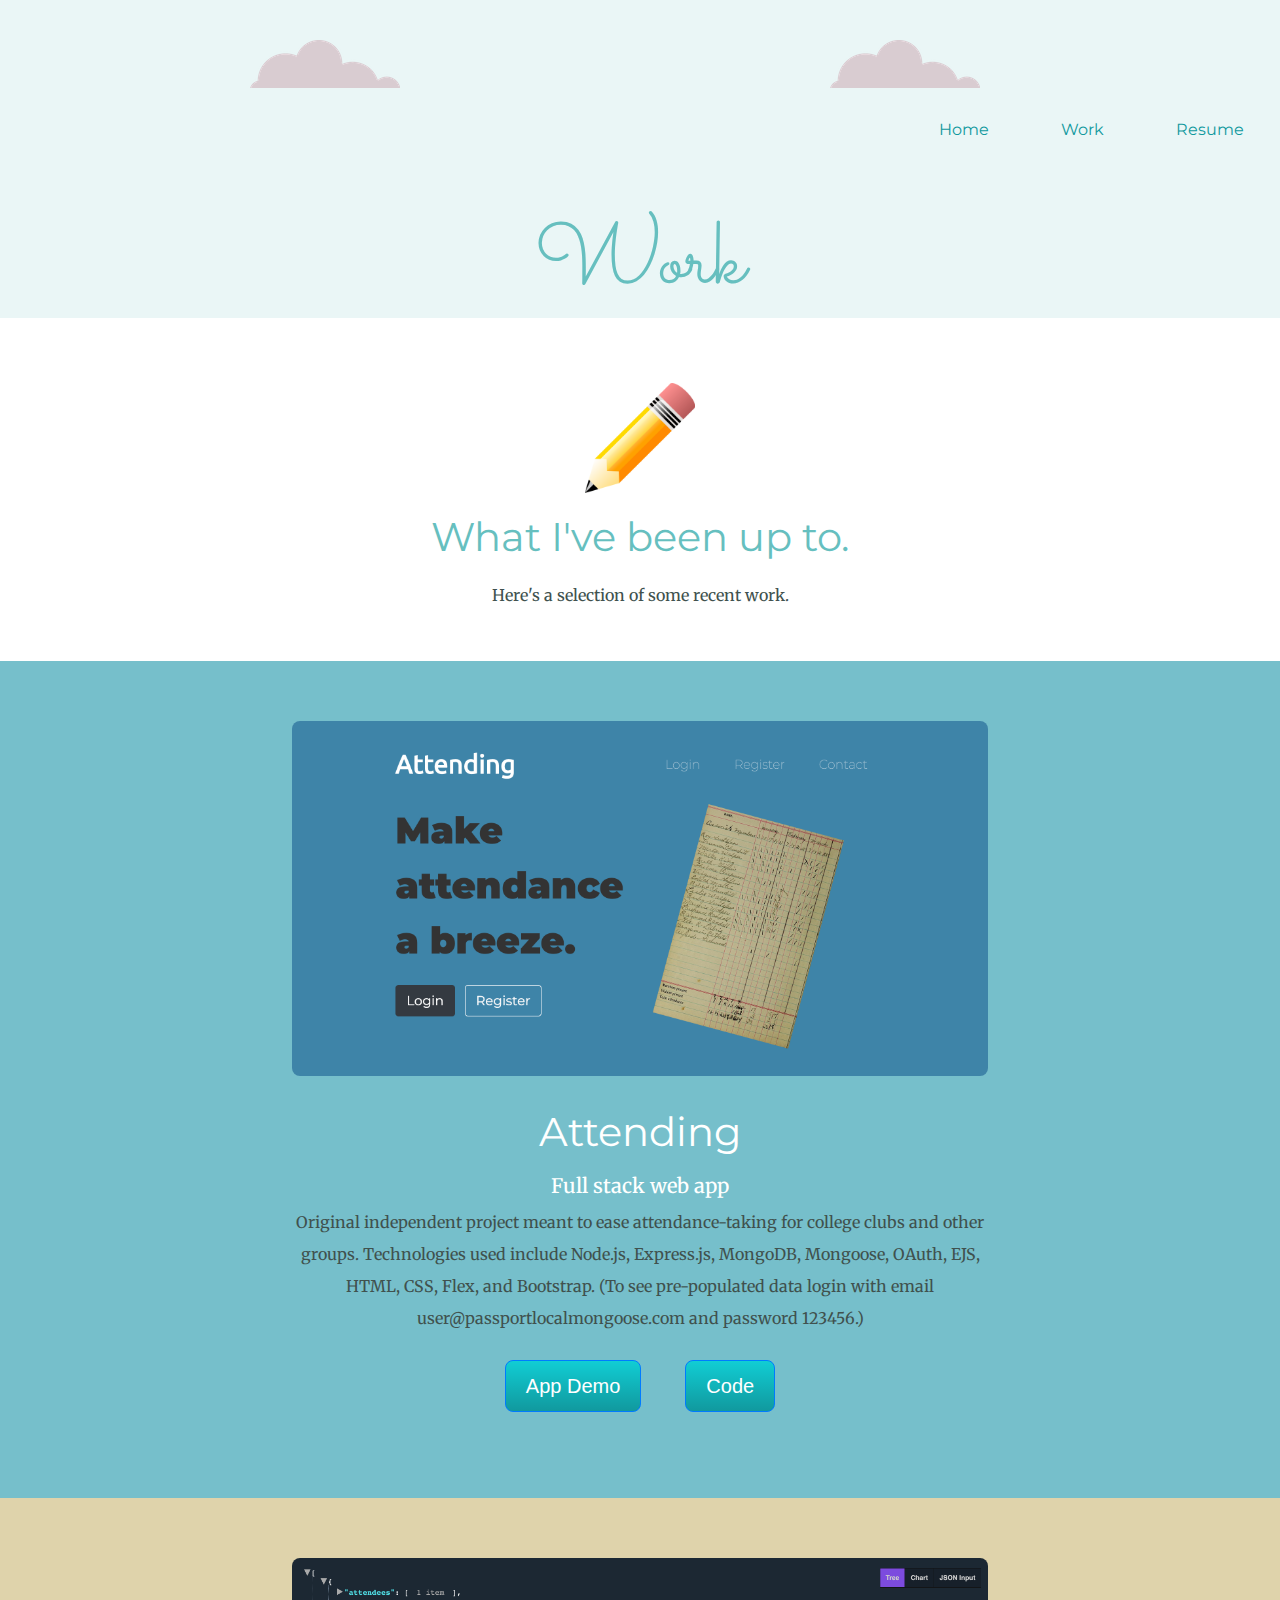
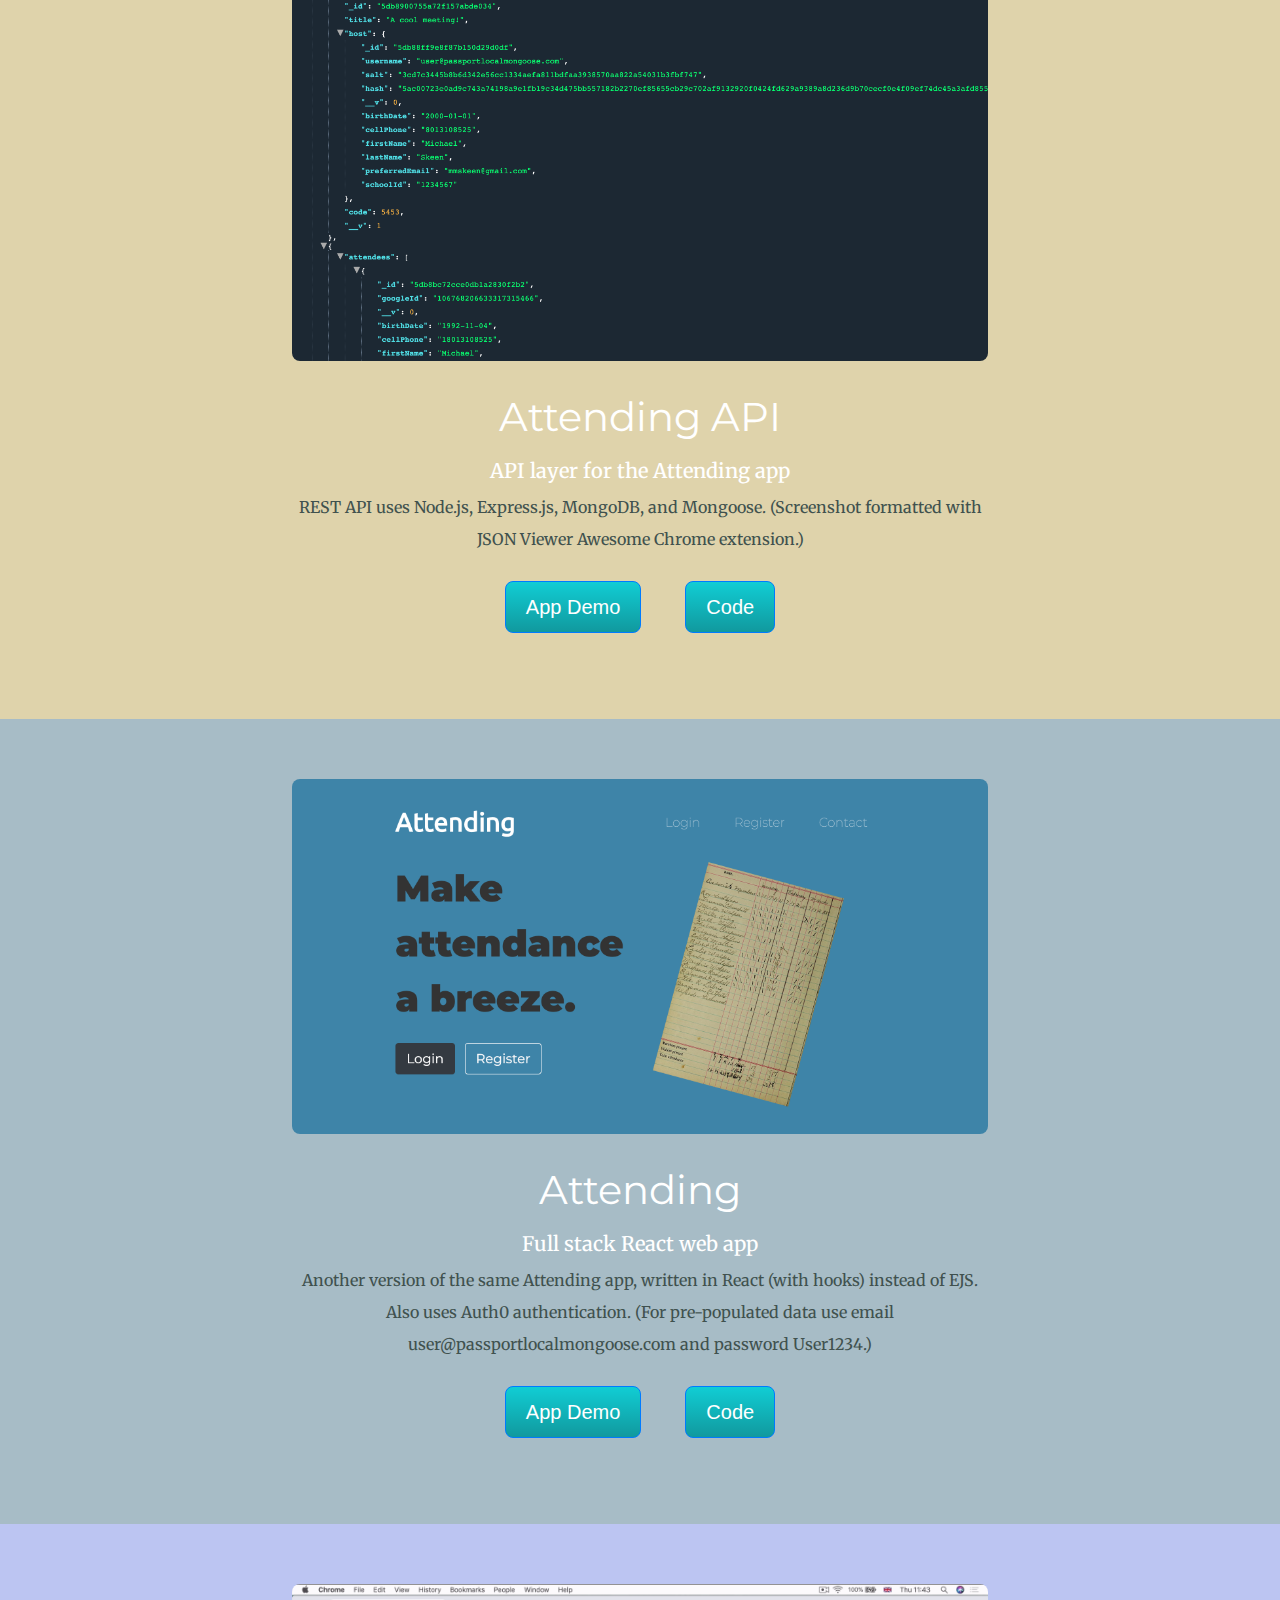
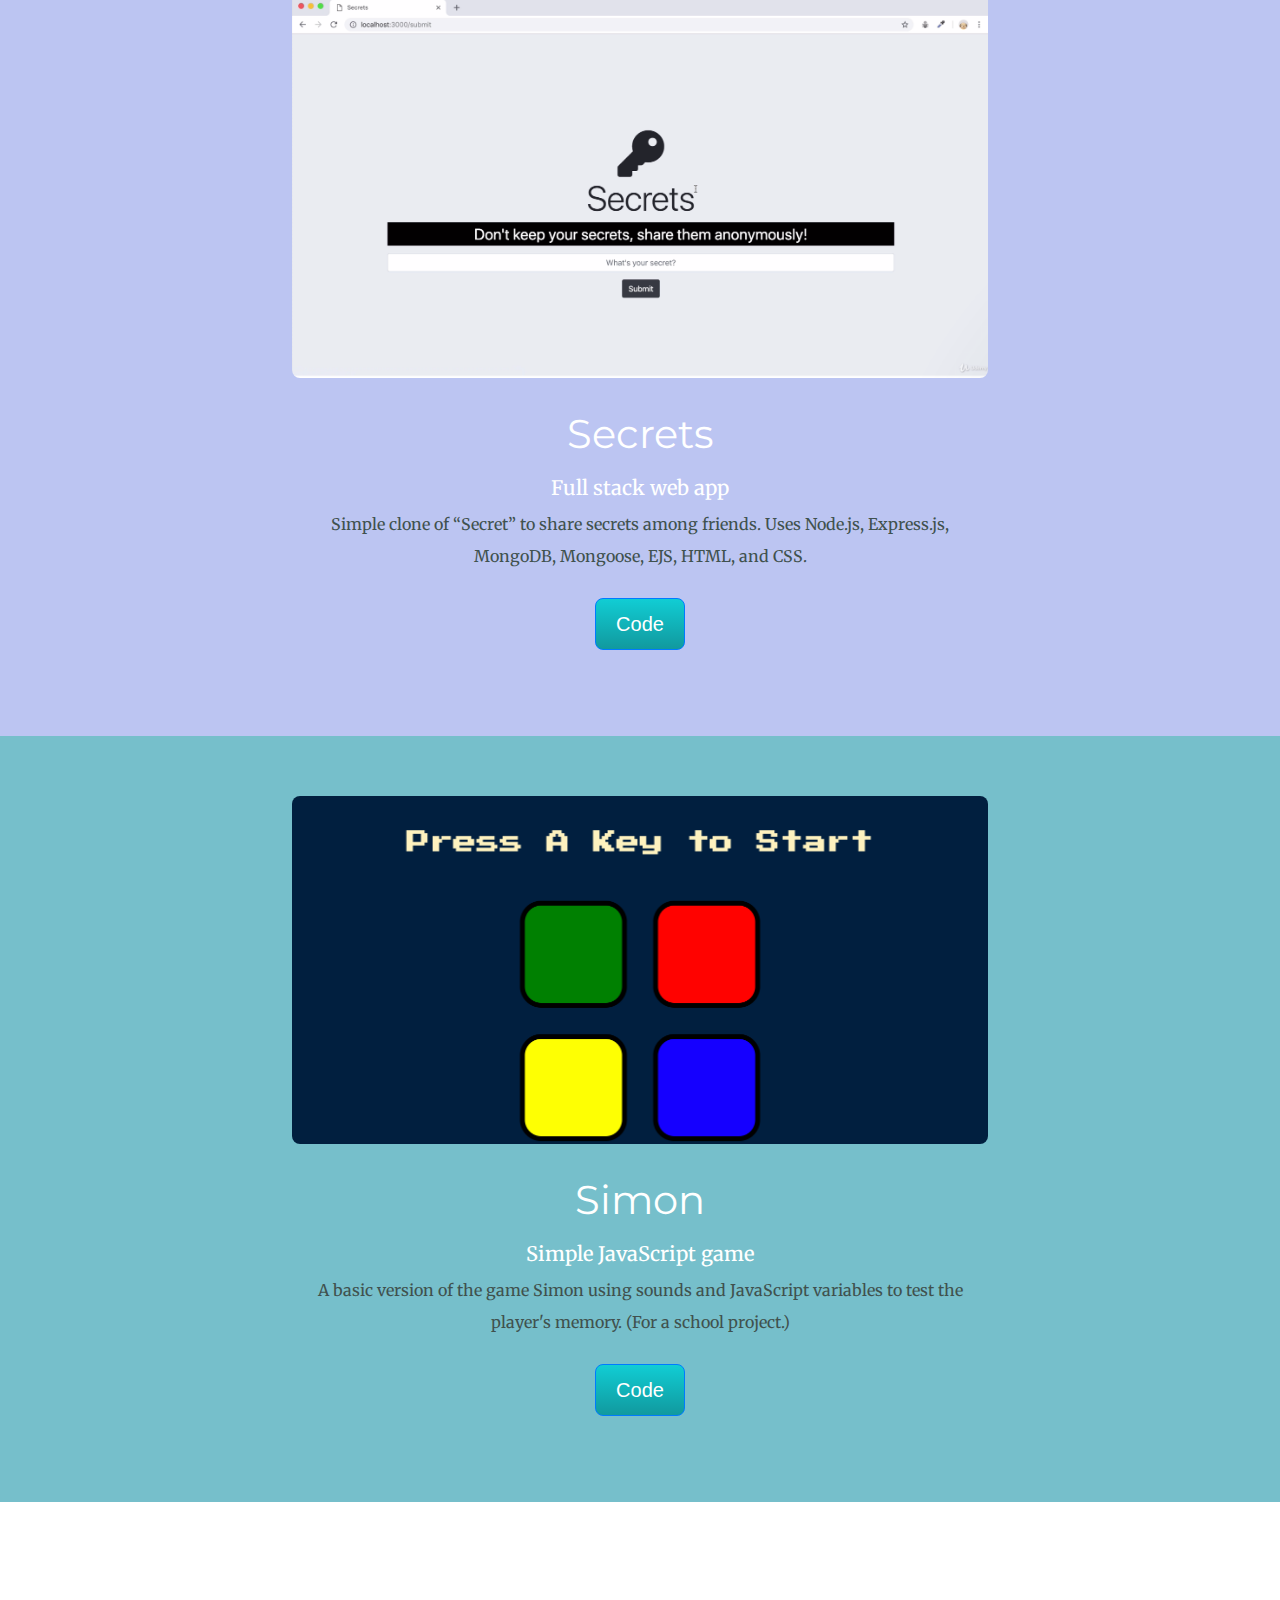
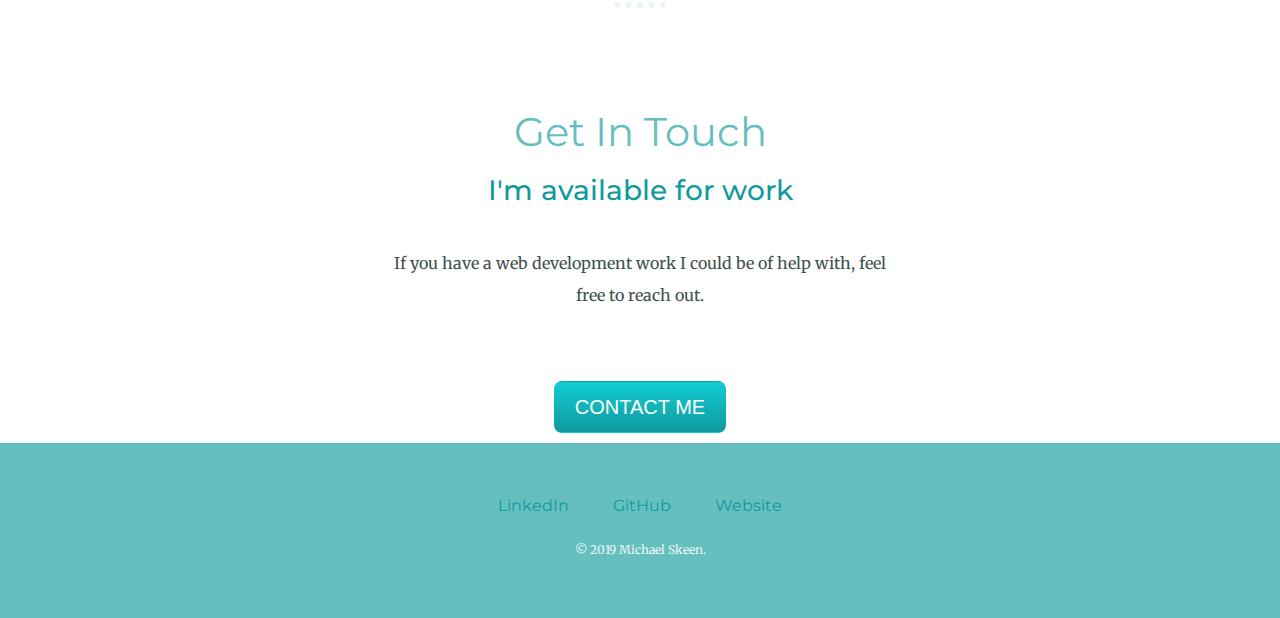
==== commit ec758ad3: "Fixed a few typos" ====
--- a/work.html
+++ b/work.html
@@ -43,7 +43,7 @@
         <h5>Full stack web app</h5>
         <p>Original independent project meant to ease attendance-taking for college clubs and other groups.
           Technologies used include Node.js, Express.js, MongoDB, Mongoose, OAuth, EJS, HTML, CSS, Flex, and Bootstrap.
-          (To see pre-populated data login with email user@passportlocalmongoose.com and password 123456)
+          (To see pre-populated data login with email user@passportlocalmongoose.com and password 123456.)
         </p>
         <p>
           <a href="http://attendance-ejs.herokuapp.com/" class="btn btn-primary" target="_blank">App Demo</a>
@@ -77,11 +77,11 @@
         <h5>Full stack React web app</h5>
         <p>Another version of the same Attending app, written in React (with hooks) instead of EJS. Also uses Auth0
           authentication.
-          (As before you can use email user@passportlocalmongoose.com and password 123456.)
+          (For pre-populated data use email user@passportlocalmongoose.com and password User1234.)
         </p>
         <p>
-          <a href="http://attendance-ejs.herokuapp.com/" class="btn btn-primary" target="_blank">App Demo</a>
-          <a href="https://github.com/mmskeen/attendance-ejs" class="btn btn-primary" target="_blank">Code</a>
+          <a href="http://attendance-spa.herokuapp.com/" class="btn btn-primary" target="_blank">App Demo</a>
+          <a href="https://github.com/mmskeen/attendance-spa" class="btn btn-primary" target="_blank">Code</a>
         </p>
       </div>
     </div>
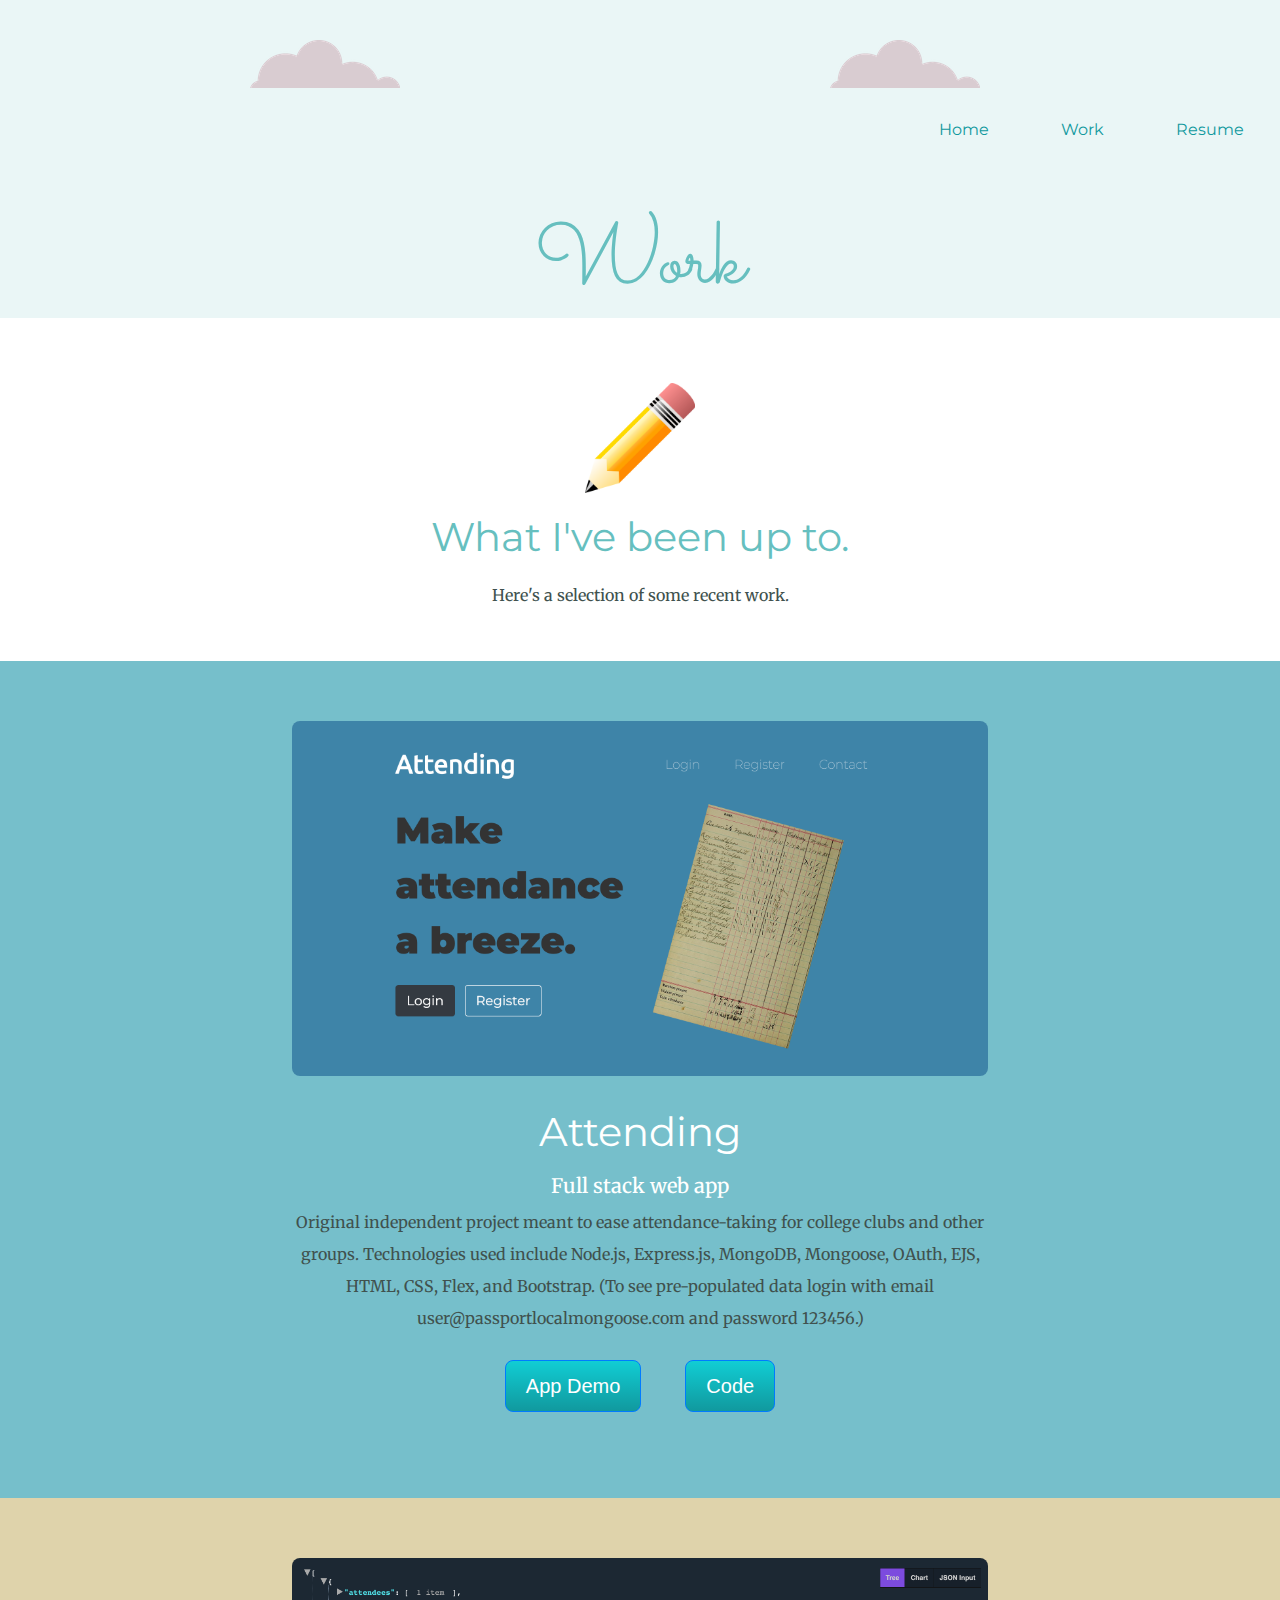
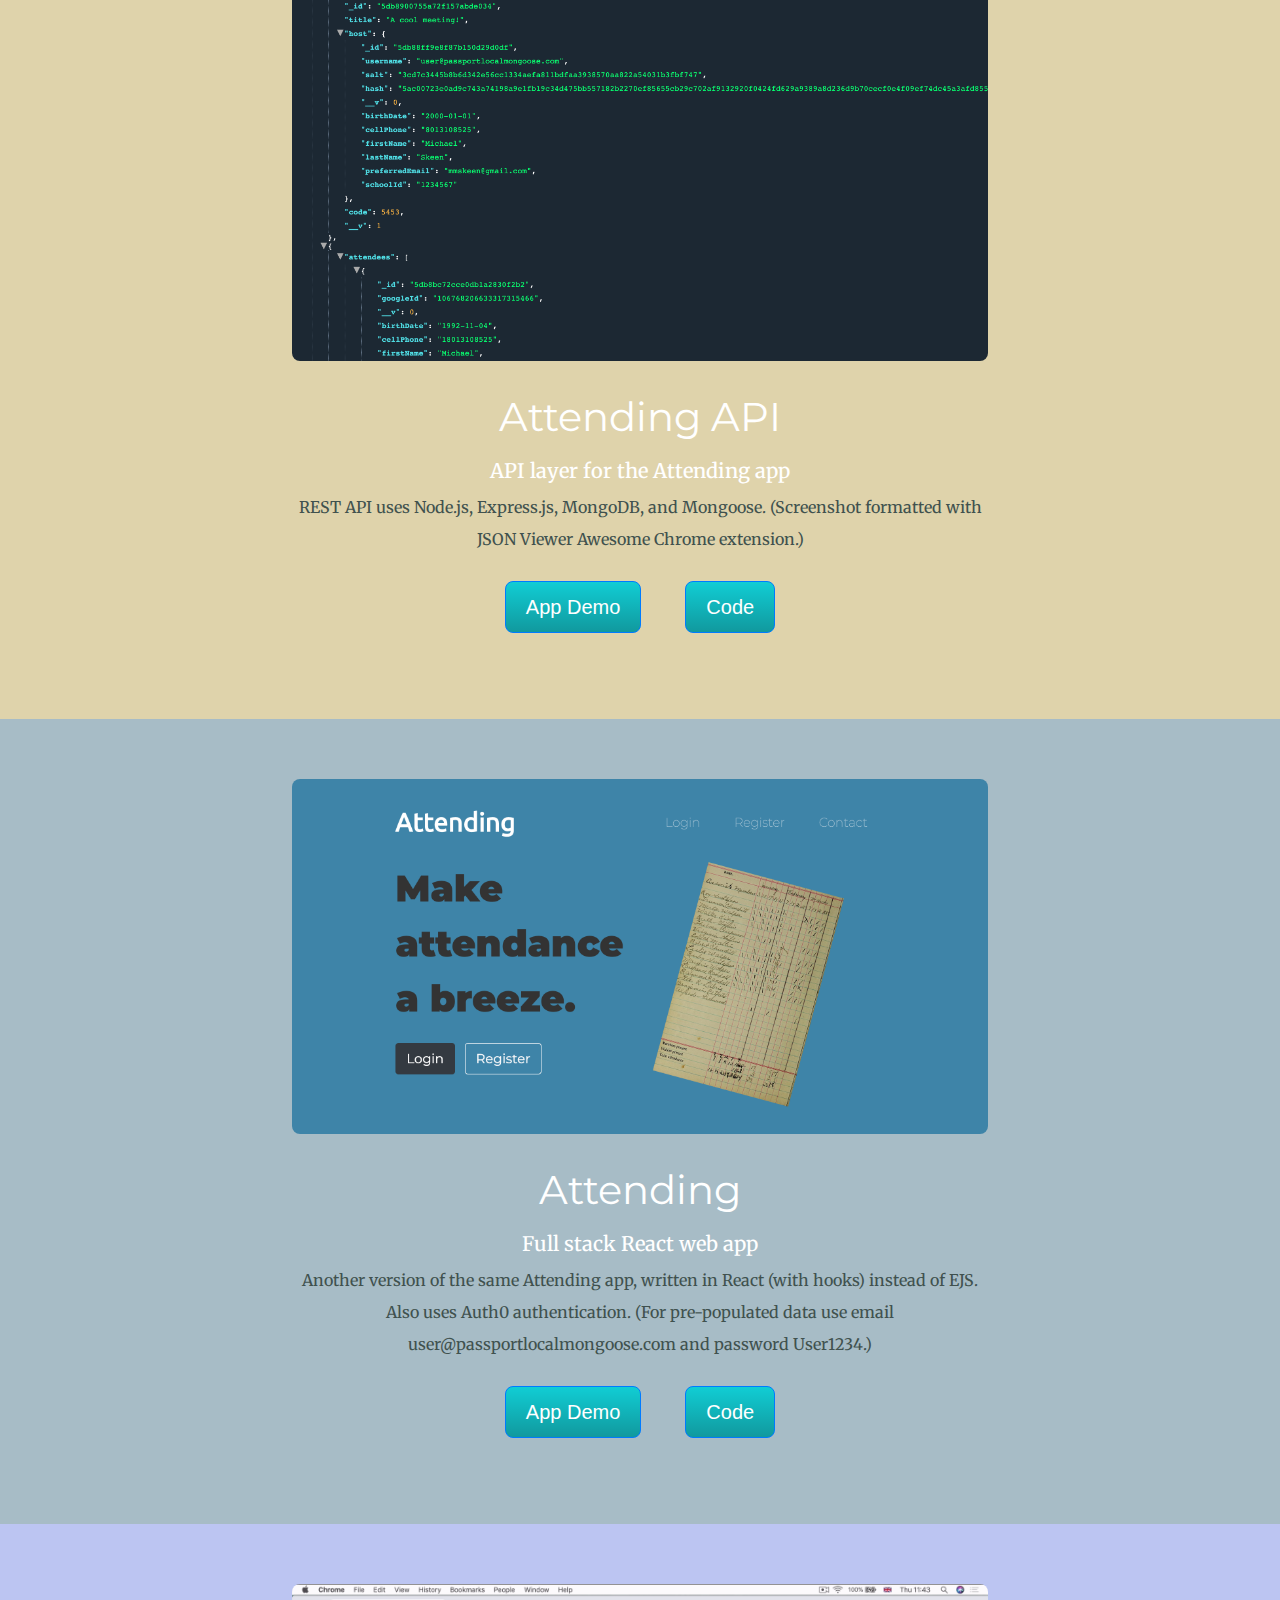
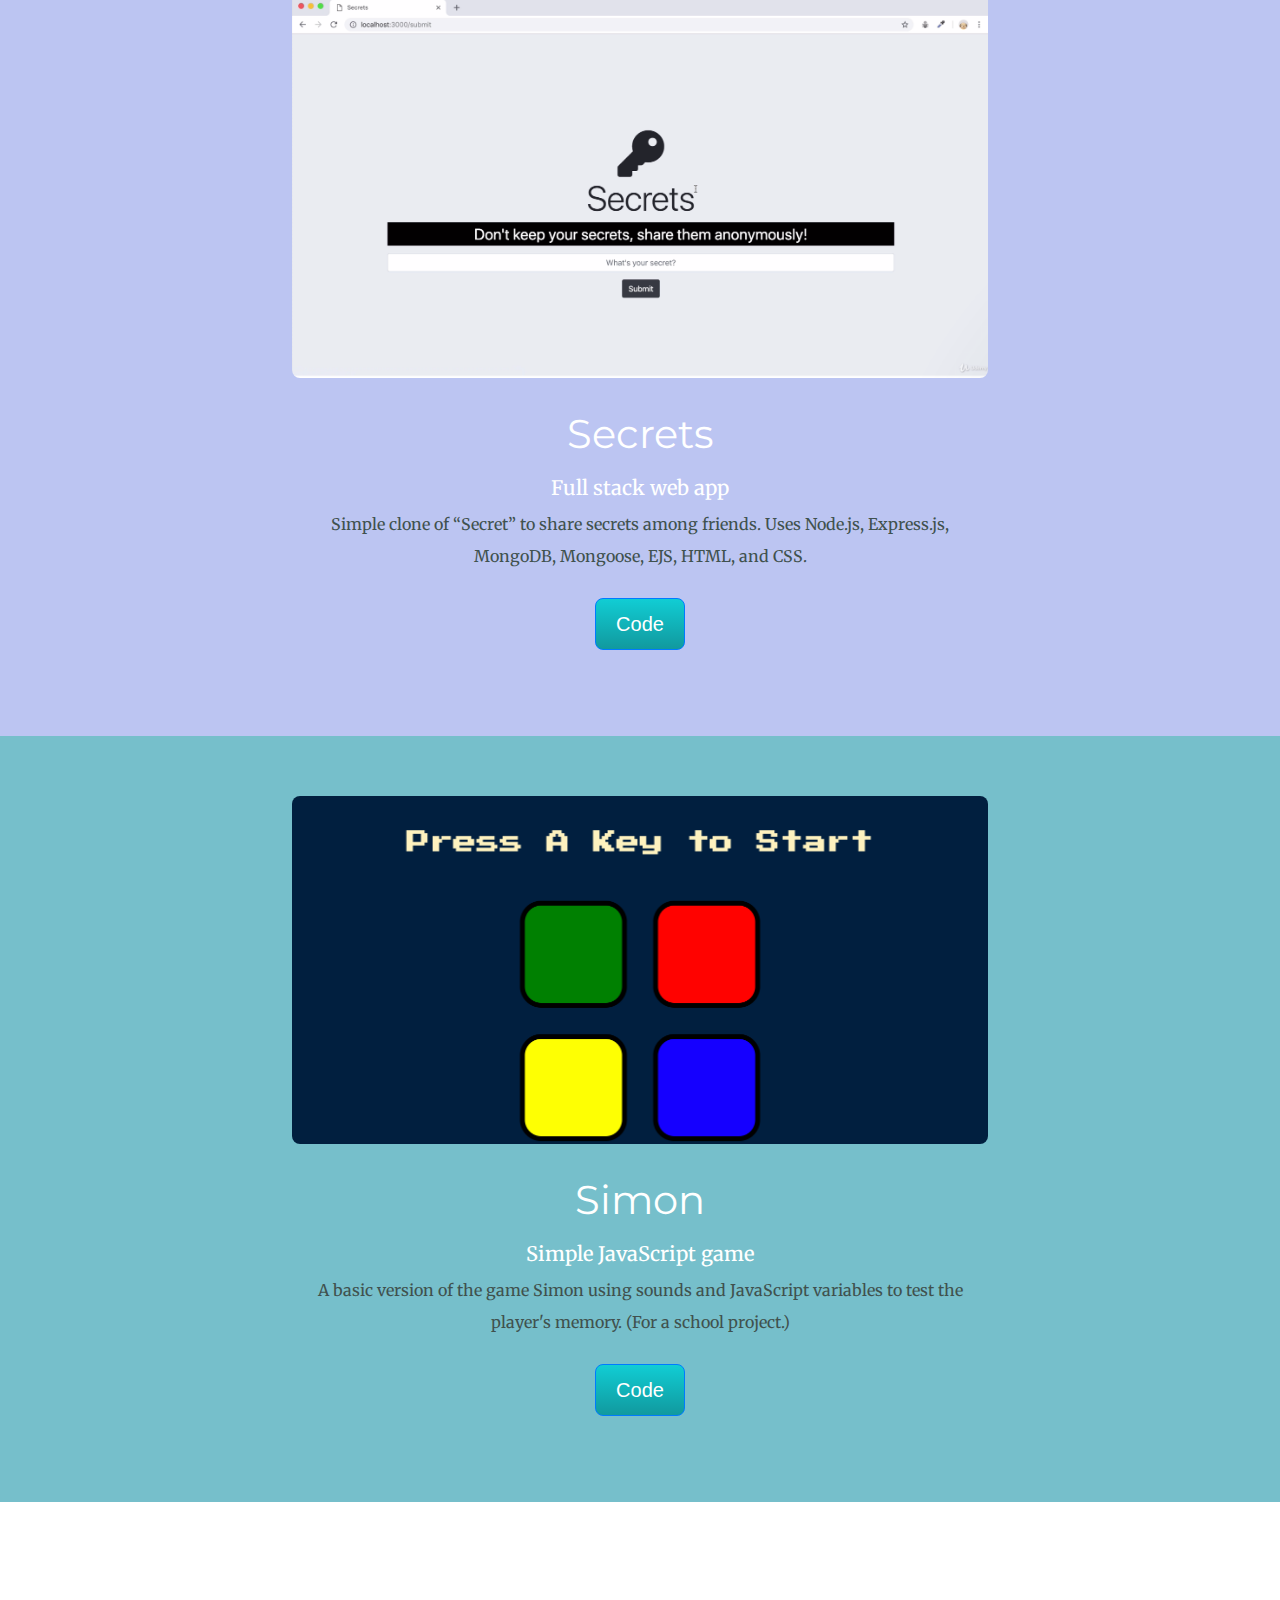
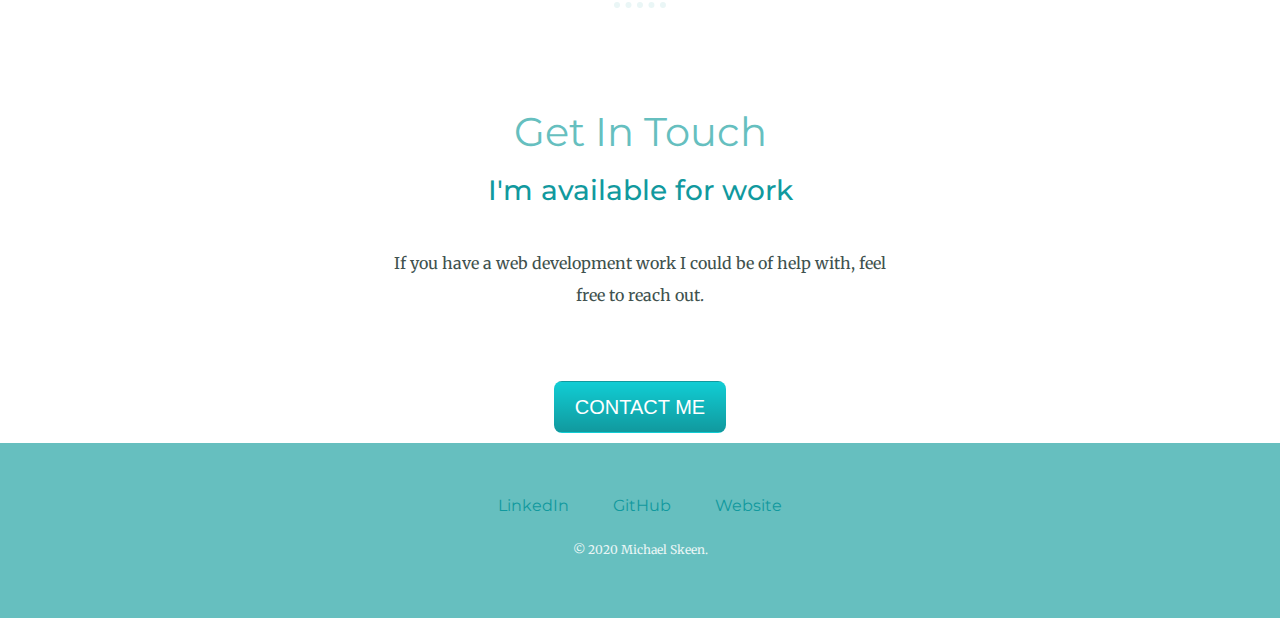
==== commit b3ee16af: "Changed copyright to 2020 from 2019" ====
--- a/work.html
+++ b/work.html
@@ -130,7 +130,7 @@
     <a class="footer-link" href="https://www.linkedin.com/in/michael-skeen/">LinkedIn</a>
     <a class="footer-link" href="https://github.com/mmskeen">GitHub</a>
     <a class="footer-link" href="index.html">Website</a>
-    <p class="copyright">© 2019 Michael Skeen.</p>
+    <p class="copyright">© 2020 Michael Skeen.</p>
   </div>
 </body>
 
